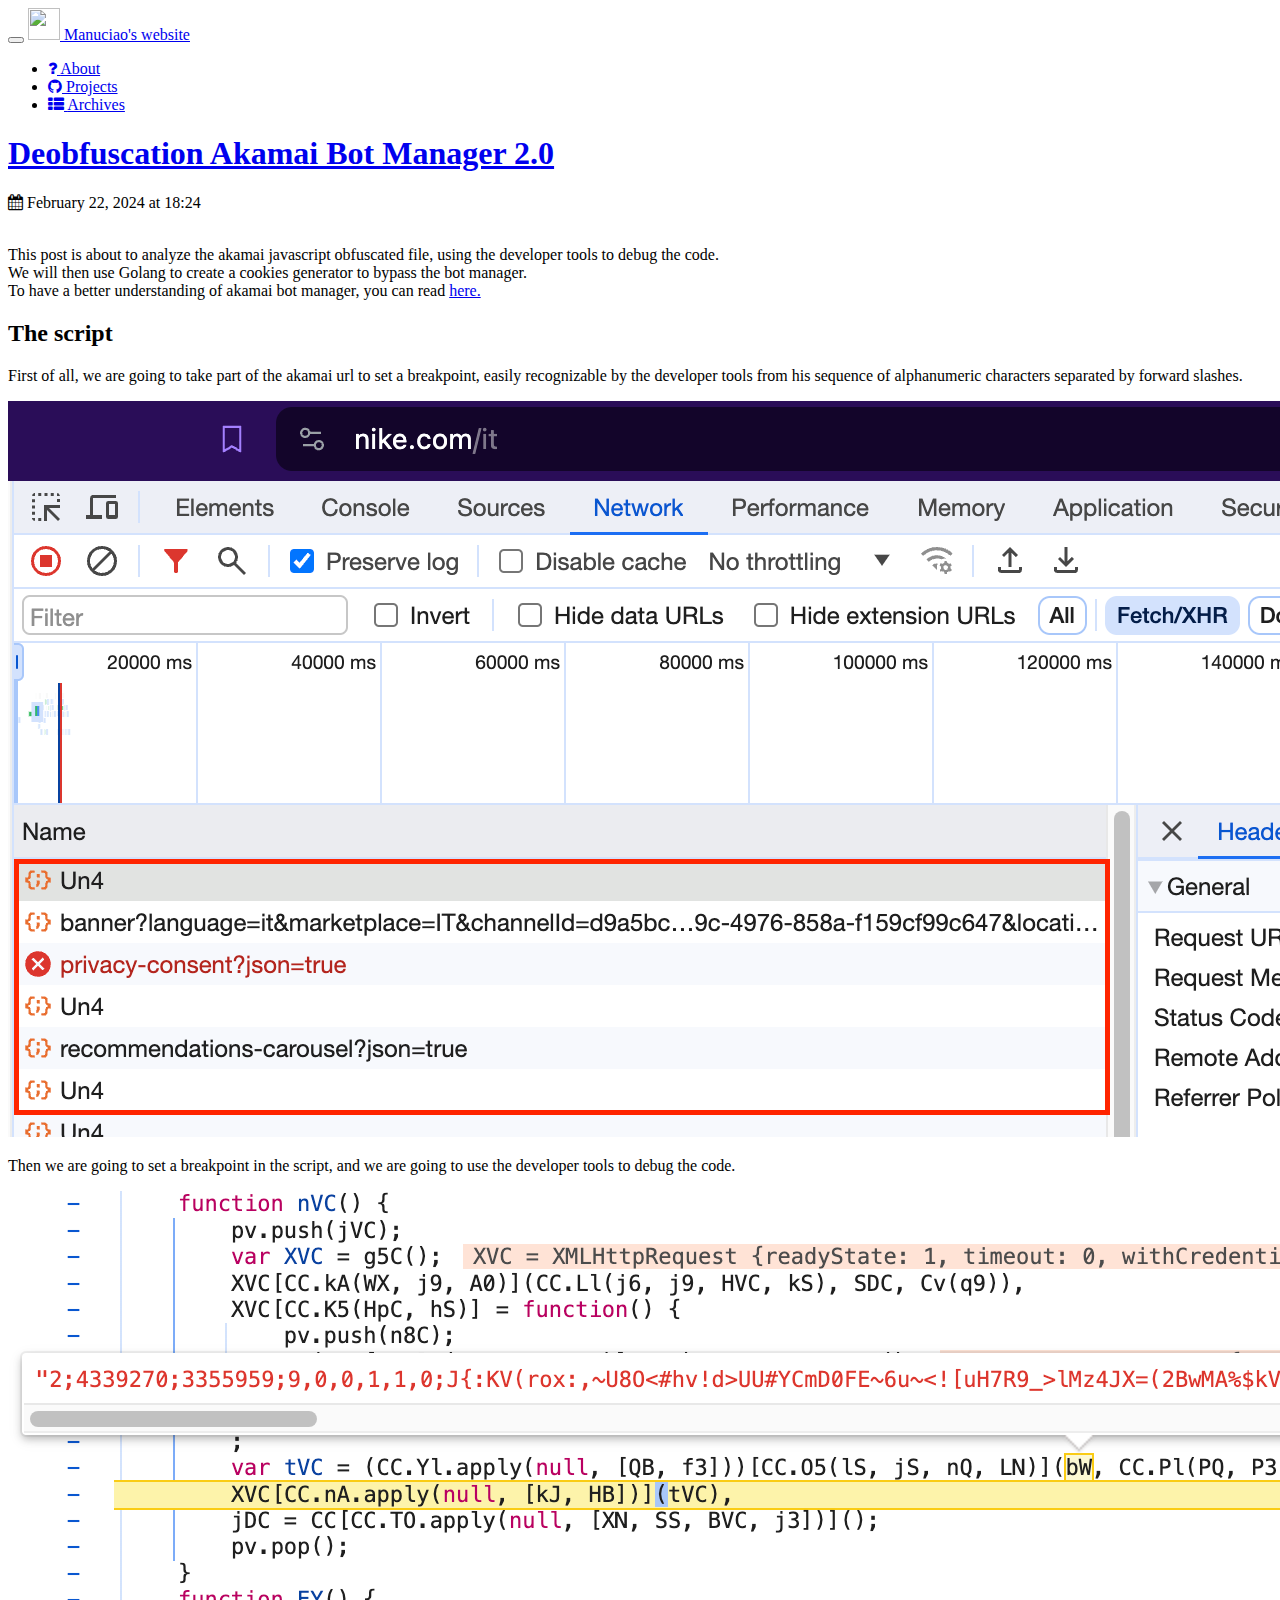
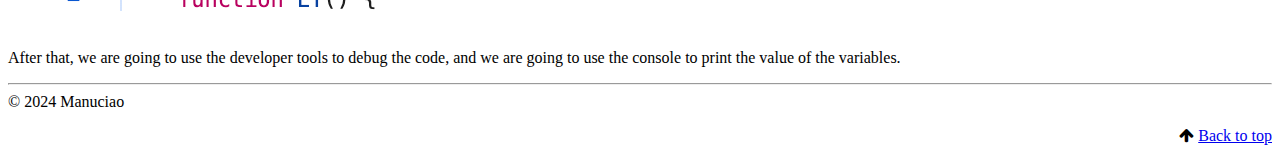
==== index.html @ 2de79d07 "archives" ====
<!DOCTYPE html>
<html xmlns="http://www.w3.org/1999/xhtml">
<head>
    <title>Manuciao's website</title>
    <!-- Using the latest rendering mode for IE -->
    <meta http-equiv="X-UA-Compatible" content="IE=edge">
    <meta charset="utf-8">
    <meta name="viewport" content="width=device-width, initial-scale=1.0">

    <!-- Bootstrap -->
    <link rel="stylesheet" href="https://eli.thegreenplace.net/theme/css/bootstrap.min.css" type="text/css"/>
    <link href="https://eli.thegreenplace.net/theme/css/font-awesome.min.css" rel="stylesheet">

    <link rel="stylesheet" href="https://cdnjs.cloudflare.com/ajax/libs/font-awesome/4.7.0/css/font-awesome.min.css">

    <link href="https://eli.thegreenplace.net/theme/css/pygments/vs.css" rel="stylesheet">
    <link rel="stylesheet" href="https://eli.thegreenplace.net/theme/css/style.css" type="text/css"/>

    <link href="https://eli.thegreenplace.net/feeds/all.atom.xml" type="application/atom+xml" rel="alternate"/>
    <link href="[data-uri]" rel="icon" type="image/x-icon">

</head>
<body>

<div class="navbar navbar-default navbar-fixed-top" role="navigation">
    <div class="container">
        <div class="navbar-header">
            <button type="button" class="navbar-toggle" data-toggle="collapse" data-target=".navbar-ex1-collapse">
                <span class="sr-only">Toggle navigation</span>
                <span class="icon-bar"></span>
                <span class="icon-bar"></span>
                <span class="icon-bar"></span>
            </button>
            <a href="https://manuciao10.github.io/" class="navbar-brand">
                <img src="https://manuciao10.github.io/img/favicon.ico" width="32" height="32" alt=""/>
                Manuciao's website            </a>
        </div>
        <div class="collapse navbar-collapse navbar-ex1-collapse">
            <ul class="nav navbar-nav navbar-right">
                <li>
                    <a href="https://manuciao10.github.io/pages/about">
                        <i class="fa fa-question"></i>
                        <span class="icon-label">About</span>
                    </a>
                </li>
                <li>
                    <a href="https://manuciao10.github.io/pages/projects">
                        <i class="fa fa-github"></i>
                        <span class="icon-label">Projects</span>
                    </a>
                </li>
                <li>
                    <a href="https://manuciao10.github.io/archives/all">
                        <i class="fa fa-th-list"></i>
                        <span class="icon-label">Archives</span>
                    </a>
                </li>
            </ul>
        </div>
        <!-- /.navbar-collapse -->
    </div>
</div> <!-- /.navbar -->

<div class="container">
    <div class="row">
        <article>
            <h1><a href="https://manuciao10.github.io">Deobfuscation Akamai Bot Manager 2.0</a>
            </h1>

            <span class="published">
                <i class="fa fa-calendar"></i>
                <time> February 22, 2024 at 18:24</time>
            </span>
            <br/><br/>

            <div class="entry-content">
                <p>This post is about to analyze the akamai javascript obfuscated file, using the developer tools to debug the code.<br>
                    We will then use Golang to create a cookies generator to bypass the bot manager.<br>

                    To have a better understanding of akamai bot manager, you can read <a href="https://www.blackhat.com/docs/eu-17/materials/eu-17-Shuster-Passive-Fingerprinting-Of-HTTP2-Clients-wp.pdf">here.</a></p>

                <h2>The script</h2>
                <p>First of all, we are going to take part of the akamai url to set a breakpoint, easily recognizable by the developer tools from his sequence of alphanumeric characters separated by forward slashes.</p>
                <img class="align-center" src="img/akamai-url.png" alt="">

                <p>Then we are going to set a breakpoint in the script, and we are going to use the developer tools to debug the code.</p>
                <img class="align-center" src="img/breakpoint.png" alt="">
                <br/><br/>
                <p>After that, we are going to use the developer tools to debug the code, and we are going to use the console to print the value of the variables.</p>
            </div>
        </article>
    </div>
</div>
<footer>
    <div class="container">
        <hr>
        <div class="row">
            <div class="col-xs-10">
                &copy; 2024 Manuciao
            </div>
            <div class="col-xs-2"><p class="pull-right"><i class="fa fa-arrow-up"></i> <a href="#">Back to top</a></p></div>
        </div>
    </div>
</footer>
</body>
</html>
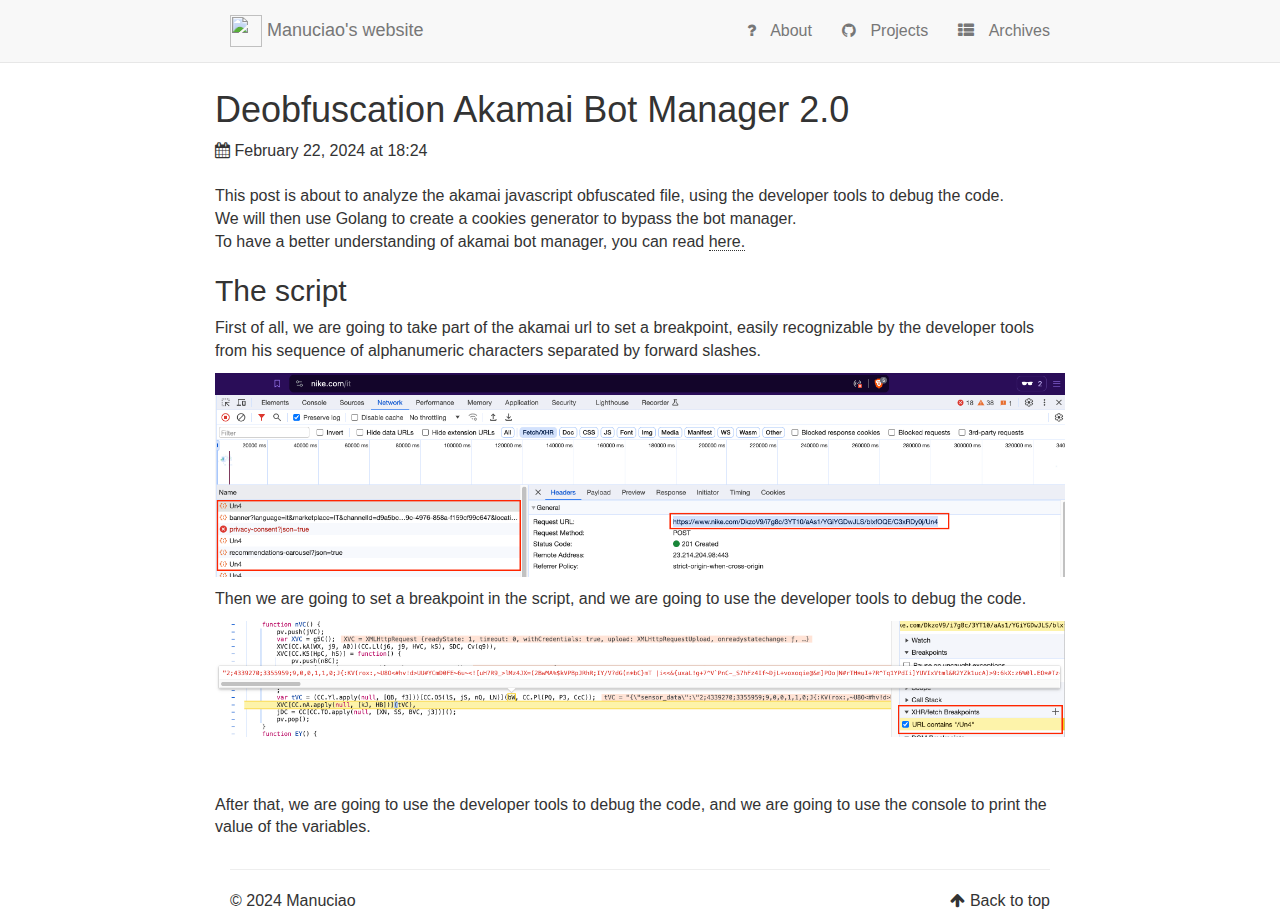
==== commit a0296f6b: "files" ====
--- a/index.html
+++ b/index.html
@@ -8,15 +8,14 @@
     <meta name="viewport" content="width=device-width, initial-scale=1.0">
 
     <!-- Bootstrap -->
-    <link rel="stylesheet" href="https://eli.thegreenplace.net/theme/css/bootstrap.min.css" type="text/css"/>
-    <link href="https://eli.thegreenplace.net/theme/css/font-awesome.min.css" rel="stylesheet">
+    <link rel="stylesheet" href="https://manuciao10.github.io/theme/css/bootstrap.min.css" type="text/css"/>
+    <link href="https://manuciao10.github.io/theme/css/font-awesome.min.css" rel="stylesheet">
 
     <link rel="stylesheet" href="https://cdnjs.cloudflare.com/ajax/libs/font-awesome/4.7.0/css/font-awesome.min.css">
 
-    <link href="https://eli.thegreenplace.net/theme/css/pygments/vs.css" rel="stylesheet">
-    <link rel="stylesheet" href="https://eli.thegreenplace.net/theme/css/style.css" type="text/css"/>
+    <link href="https://manuciao10.github.io/theme/css/pygments/vs.css" rel="stylesheet">
+    <link rel="stylesheet" href="https://manuciao10.github.io/theme/css/style.css" type="text/css"/>
 
-    <link href="https://eli.thegreenplace.net/feeds/all.atom.xml" type="application/atom+xml" rel="alternate"/>
     <link href="[data-uri]" rel="icon" type="image/x-icon">
 
 </head>
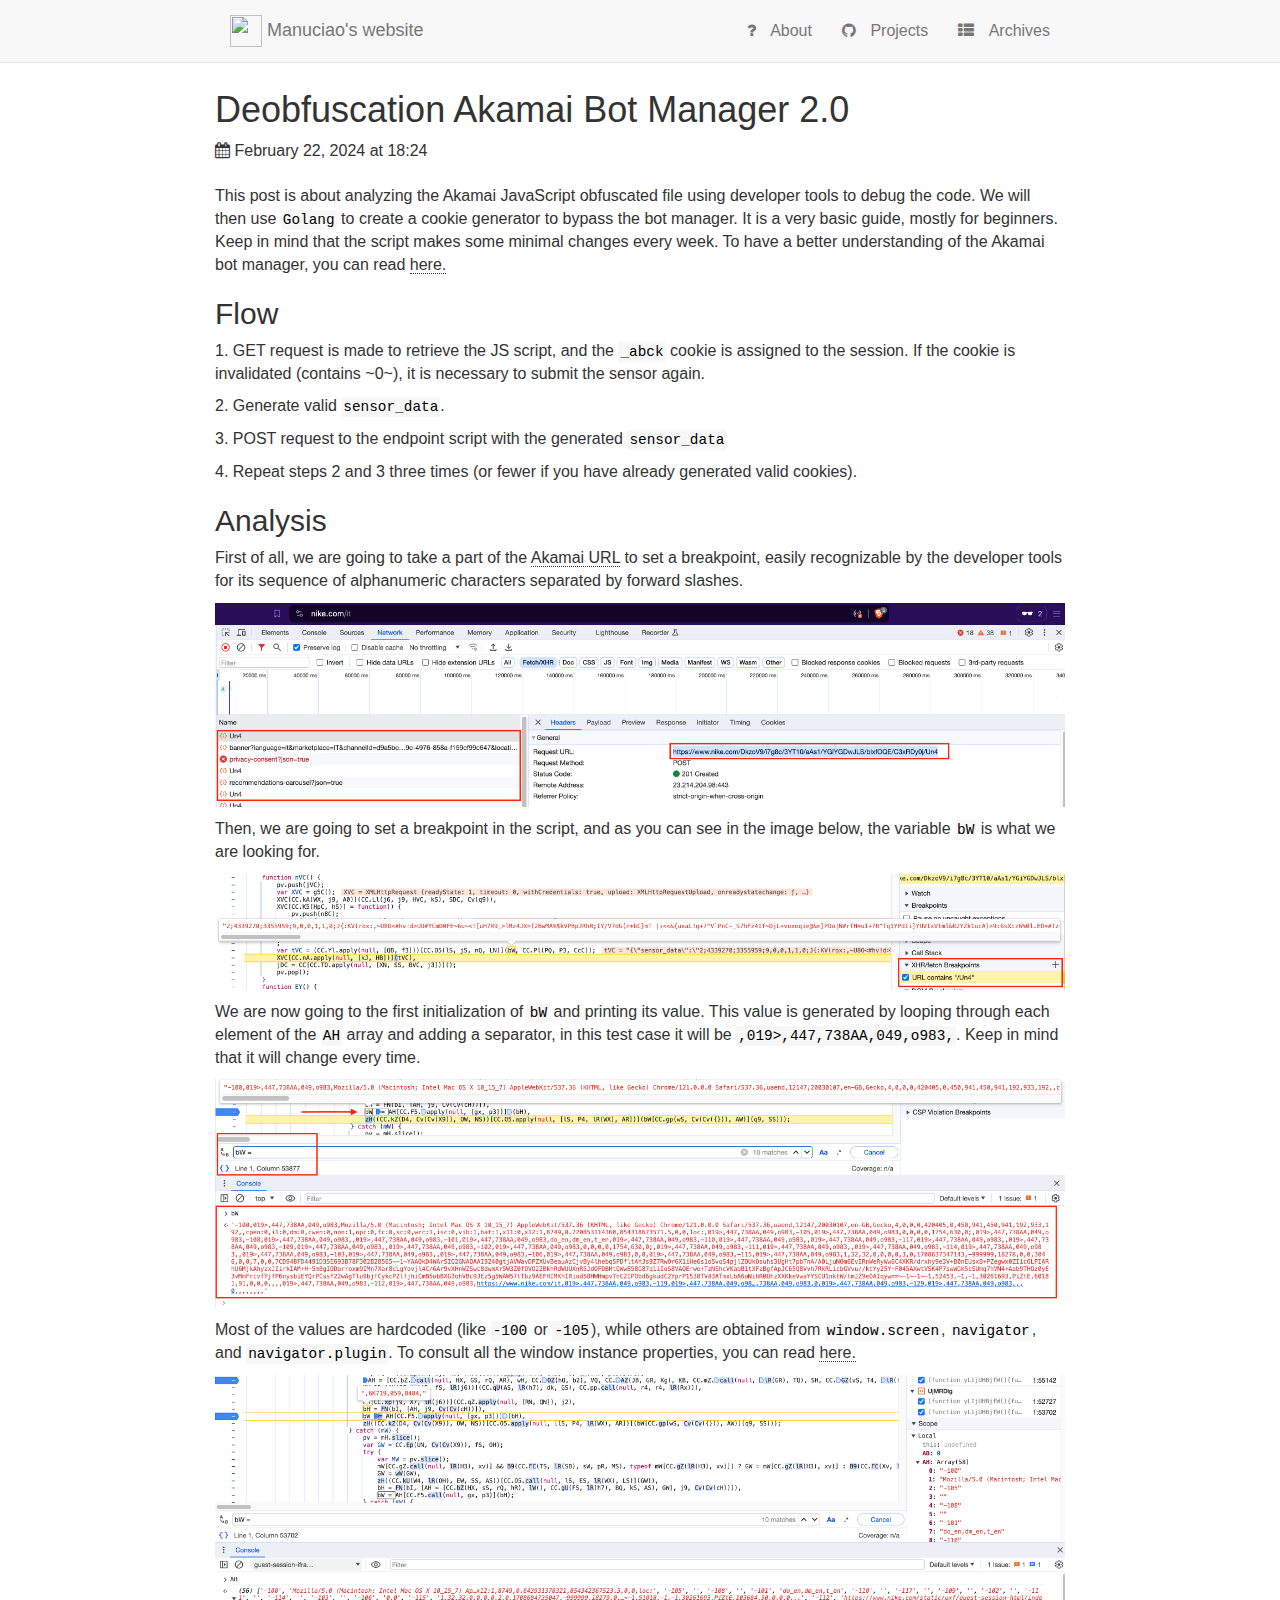
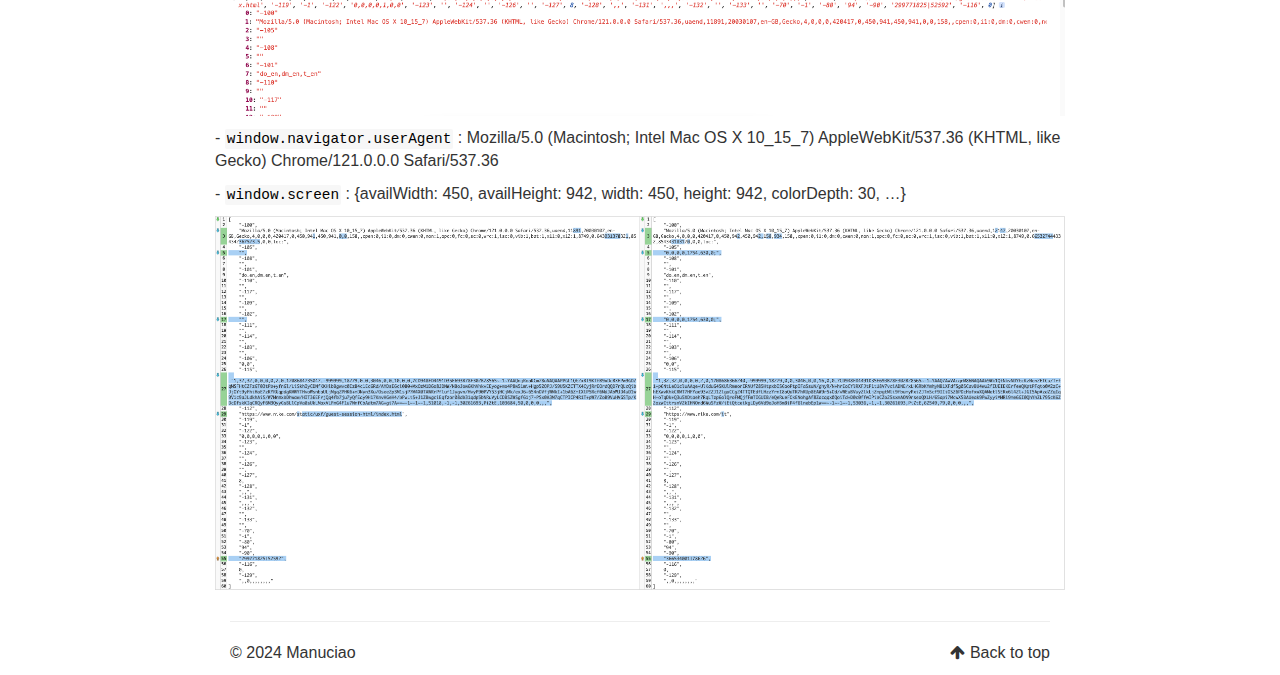
==== commit ba42ae16: "added some images akamai" ====
--- a/index.html
+++ b/index.html
@@ -1,5 +1,5 @@
 <!DOCTYPE html>
-<html xmlns="http://www.w3.org/1999/xhtml">
+<html xmlns="http://www.w3.org/1999/xhtml" lang="">
 <head>
     <title>Manuciao's website</title>
     <!-- Using the latest rendering mode for IE -->
@@ -73,19 +73,34 @@
             <br/><br/>
 
             <div class="entry-content">
-                <p>This post is about to analyze the akamai javascript obfuscated file, using the developer tools to debug the code.<br>
-                    We will then use Golang to create a cookies generator to bypass the bot manager.<br>
+                <p>This post is about analyzing the Akamai JavaScript obfuscated file using developer tools to debug the code. We will then use <tt class="docutils literal"><span class="pre">Golang</span></tt> to create a cookie generator to bypass the bot manager. It is a very basic guide, mostly for beginners. Keep in mind that the script makes some minimal changes every week.
+                    To have a better understanding of the Akamai bot manager, you can read <a href="https://www.blackhat.com/docs/eu-17/materials/eu-17-Shuster-Passive-Fingerprinting-Of-HTTP2-Clients-wp.pdf">here.</a></p>
 
-                    To have a better understanding of akamai bot manager, you can read <a href="https://www.blackhat.com/docs/eu-17/materials/eu-17-Shuster-Passive-Fingerprinting-Of-HTTP2-Clients-wp.pdf">here.</a></p>
+                <h2>Flow</h2>
+                <p>1. GET request is made to retrieve the JS script, and the <tt class="docutils literal"><span class="pre">_abck</span></tt> cookie is assigned to the session. If the cookie is invalidated (contains ~0~), it is necessary to submit the sensor again.</p>
+                <p>2. Generate valid <tt class="docutils literal"><span class="pre">sensor_data</span></tt>.</p>
+                <p>3. POST request to the endpoint script with the generated <tt class="docutils literal"><span class="pre">sensor_data</span></tt> </p>
+                <p>4. Repeat steps 2 and 3 three times (or fewer if you have already generated valid cookies).</p>
 
-                <h2>The script</h2>
-                <p>First of all, we are going to take part of the akamai url to set a breakpoint, easily recognizable by the developer tools from his sequence of alphanumeric characters separated by forward slashes.</p>
+                <h2>Analysis</h2>
+                <p>First of all, we are going to take a part of the <a href="https://www.nike.com/DkzoV9/i7g8c/3YT10/aAs1/YGiYGDwJLS/blxfOQE/C3xRDy0j/Un4">Akamai URL</a> to set a breakpoint, easily recognizable by the developer tools for its sequence of alphanumeric characters separated by forward slashes.</p>
                 <img class="align-center" src="img/akamai-url.png" alt="">
 
-                <p>Then we are going to set a breakpoint in the script, and we are going to use the developer tools to debug the code.</p>
+                <p>Then, we are going to set a breakpoint in the script, and as you can see in the image below, the variable <tt class="docutils literal"><span class="pre">bW</span></tt> is what we are looking for.</p>
                 <img class="align-center" src="img/breakpoint.png" alt="">
-                <br/><br/>
-                <p>After that, we are going to use the developer tools to debug the code, and we are going to use the console to print the value of the variables.</p>
+
+                <p>We are now going to the first initialization of <tt class="docutils literal"><span class="pre">bW</span></tt> and printing its value.
+                    This value is generated by looping through each element of the <tt class="docutils literal"><span class="pre">AH</span></tt> array and adding a separator, in this test case it will be <tt class="docutils literal"><span class="pre">,019>,447,738AA,049,o983,</span></tt>.
+                    Keep in mind that it will change every time.
+                </p>
+                <img class="align-center" src="img/bW.png" alt="">
+
+                <p>Most of the values are hardcoded (like <tt class="docutils literal"><span class="pre">-100</span></tt> or <tt class="docutils literal"><span class="pre">-105</span></tt>), while others are obtained from <tt class="docutils literal"><span class="pre">window.screen</span></tt>, <tt class="docutils literal"><span class="pre">navigator</span></tt>, and <tt class="docutils literal"><span class="pre">navigator.plugin</span></tt>.
+                    To consult all the window instance properties, you can read <a href="https://developer.mozilla.org/en-US/docs/Web/API/Window">here.</a></p>
+                <img class="align-center" src="img/ah.png" alt="">
+                <p>- <tt class="docutils literal"><span class="pre">window.navigator.userAgent</span></tt> : Mozilla/5.0 (Macintosh; Intel Mac OS X 10_15_7) AppleWebKit/537.36 (KHTML, like Gecko) Chrome/121.0.0.0 Safari/537.36 </p>
+                <p>- <tt class="docutils literal"><span class="pre">window.screen</span></tt> : {availWidth: 450, availHeight: 942, width: 450, height: 942, colorDepth: 30, …} </p>
+                <img class="align-center" src="img/compared.png " alt="">
             </div>
         </article>
     </div>
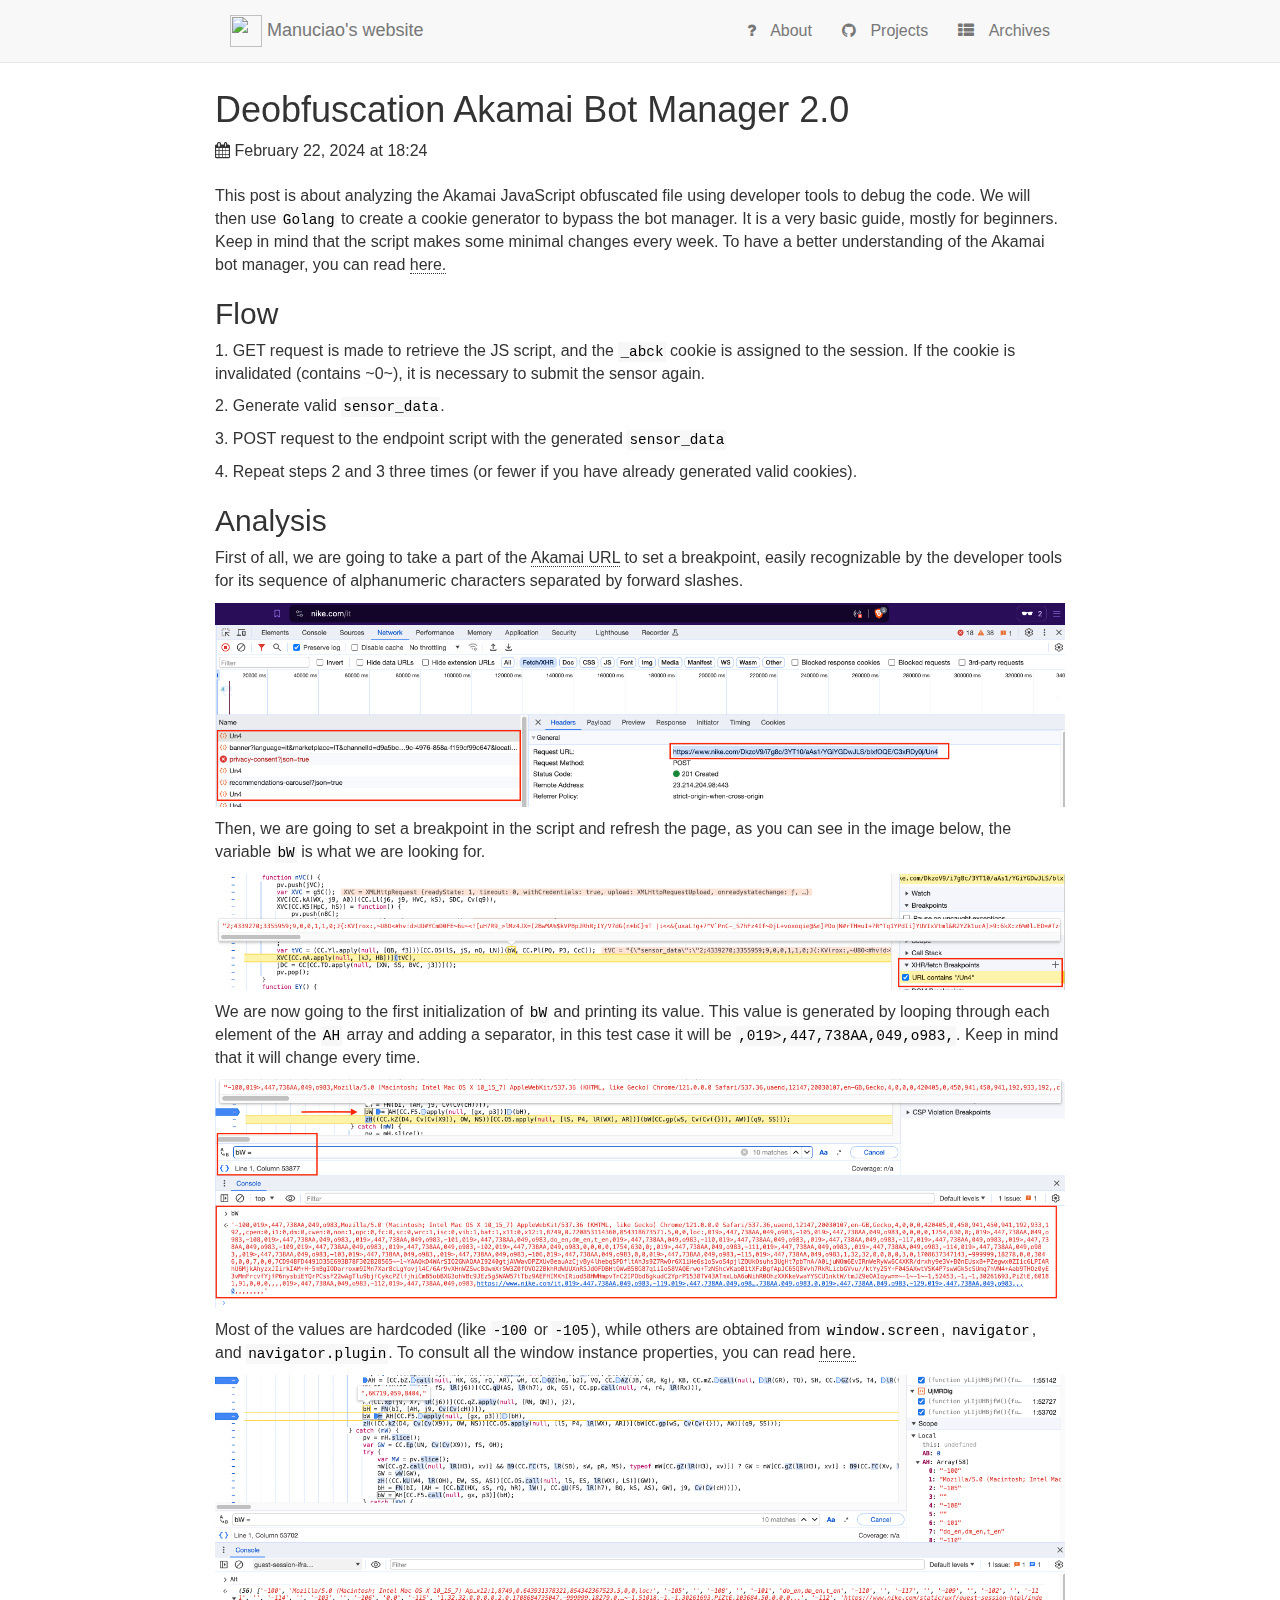
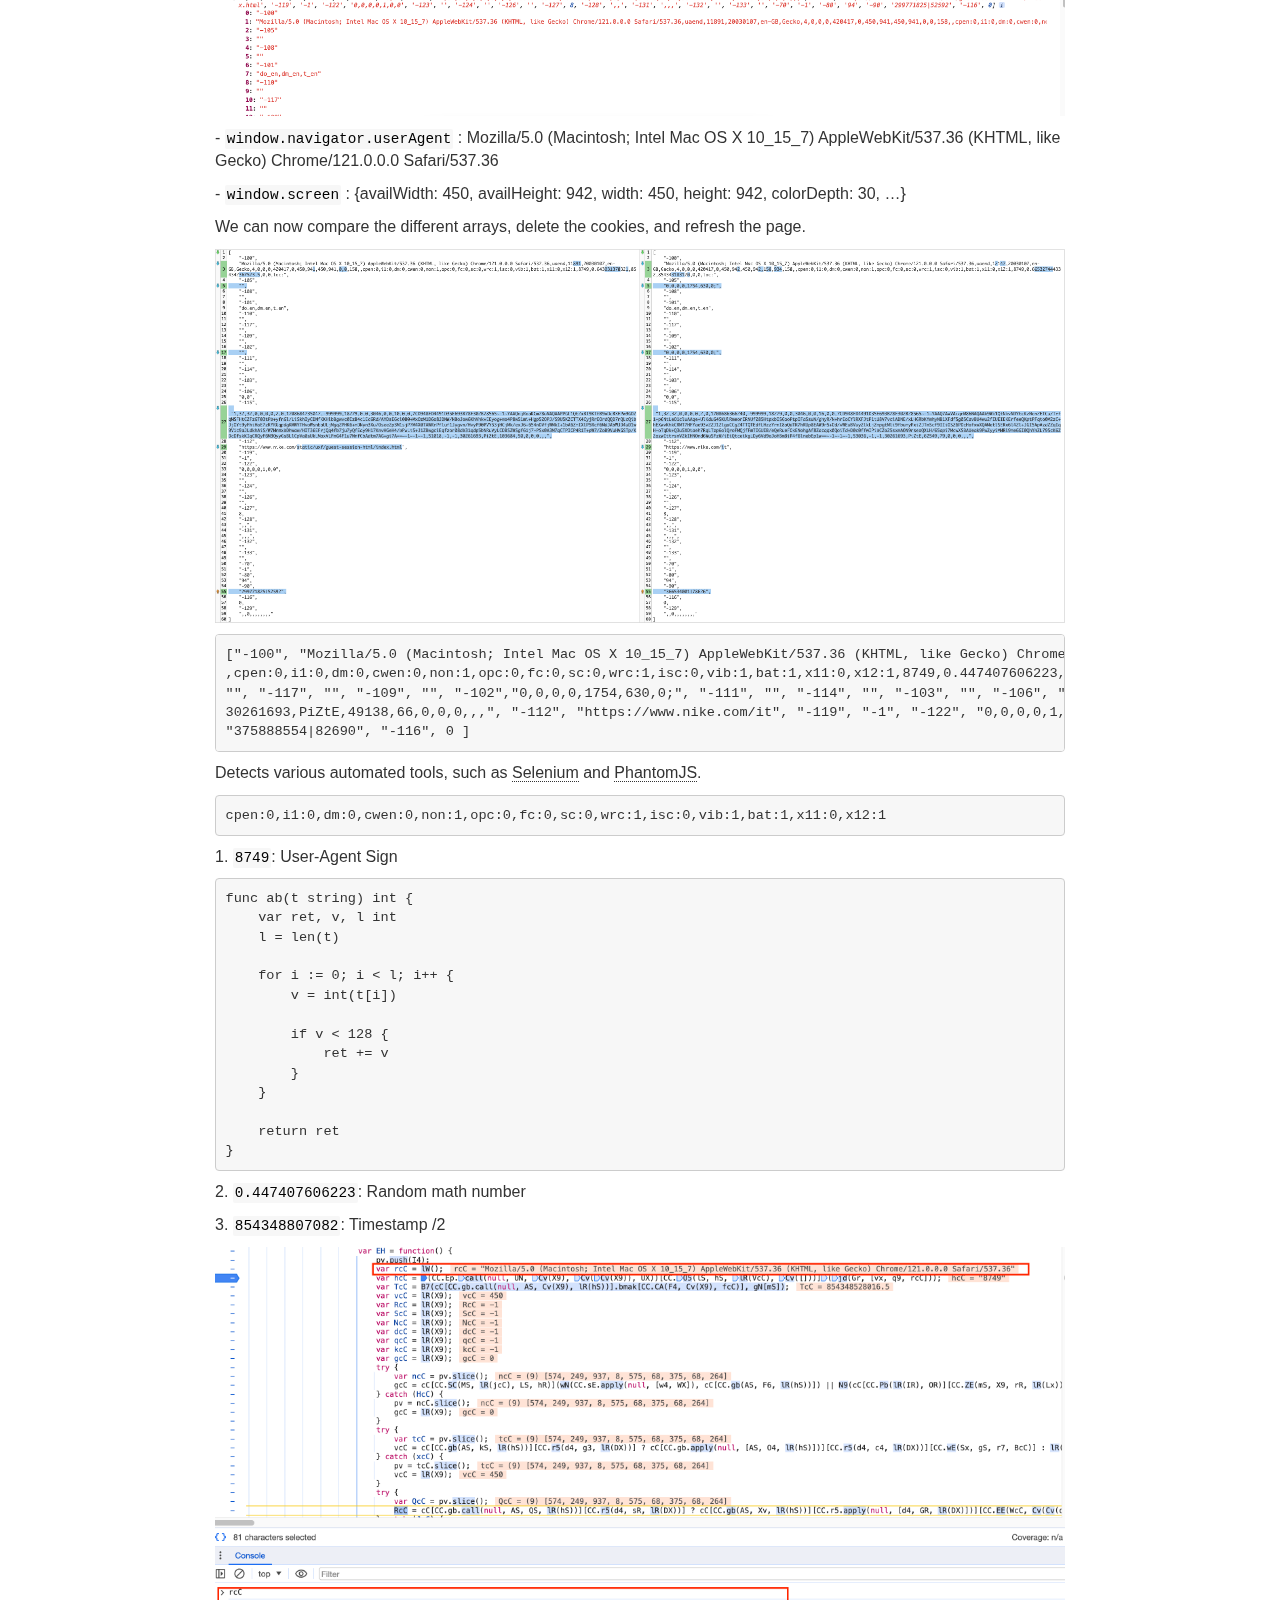
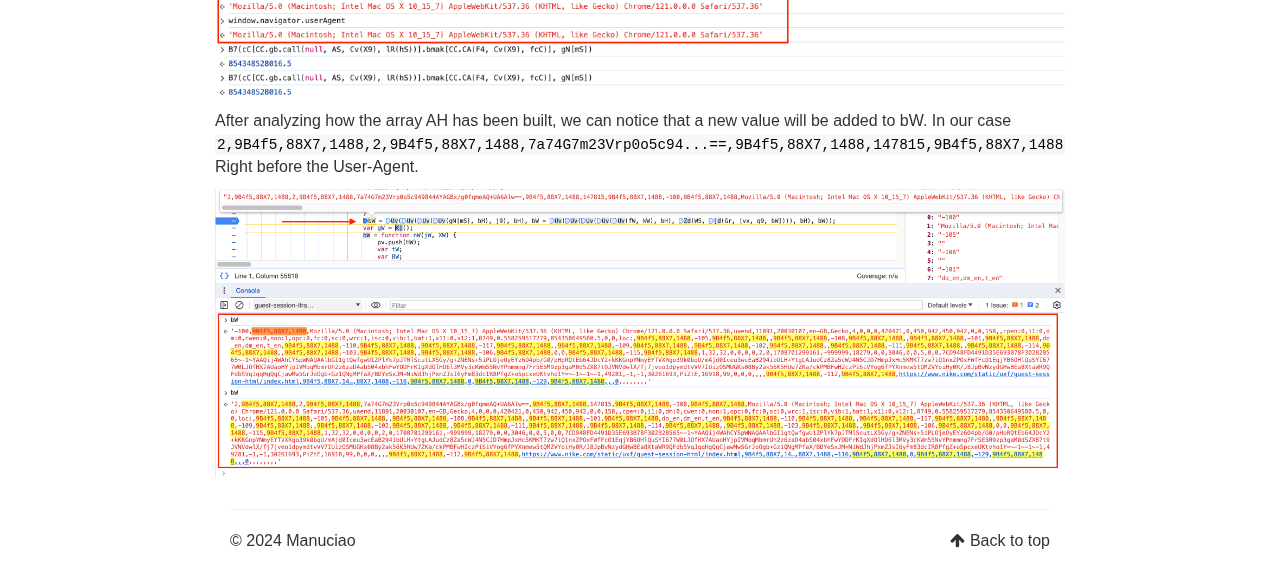
==== commit f33d2985: "added some images akamai" ====
--- a/index.html
+++ b/index.html
@@ -86,7 +86,7 @@
                 <p>First of all, we are going to take a part of the <a href="https://www.nike.com/DkzoV9/i7g8c/3YT10/aAs1/YGiYGDwJLS/blxfOQE/C3xRDy0j/Un4">Akamai URL</a> to set a breakpoint, easily recognizable by the developer tools for its sequence of alphanumeric characters separated by forward slashes.</p>
                 <img class="align-center" src="img/akamai-url.png" alt="">
 
-                <p>Then, we are going to set a breakpoint in the script, and as you can see in the image below, the variable <tt class="docutils literal"><span class="pre">bW</span></tt> is what we are looking for.</p>
+                <p>Then, we are going to set a breakpoint in the script and refresh the page, as you can see in the image below, the variable <tt class="docutils literal"><span class="pre">bW</span></tt> is what we are looking for.</p>
                 <img class="align-center" src="img/breakpoint.png" alt="">
 
                 <p>We are now going to the first initialization of <tt class="docutils literal"><span class="pre">bW</span></tt> and printing its value.
@@ -100,7 +100,40 @@
                 <img class="align-center" src="img/ah.png" alt="">
                 <p>- <tt class="docutils literal"><span class="pre">window.navigator.userAgent</span></tt> : Mozilla/5.0 (Macintosh; Intel Mac OS X 10_15_7) AppleWebKit/537.36 (KHTML, like Gecko) Chrome/121.0.0.0 Safari/537.36 </p>
                 <p>- <tt class="docutils literal"><span class="pre">window.screen</span></tt> : {availWidth: 450, availHeight: 942, width: 450, height: 942, colorDepth: 30, …} </p>
+
+                <p>We can now compare the different arrays, delete the cookies, and refresh the page.</p>
                 <img class="align-center" src="img/compared.png " alt="">
+                <div class="highlight"><pre><span></span>["-100", "Mozilla/5.0 (Macintosh; Intel Mac OS X 10_15_7) AppleWebKit/537.36 (KHTML, like Gecko) Chrome/121.0.0.0 Safari/537.36,uaend,12147,20030107,en-GB,Gecko,4,0,0,0,420420,0,450,942,450,942,158,934,158,
+,cpen:0,i1:0,dm:0,cwen:0,non:1,opc:0,fc:0,sc:0,wrc:1,isc:0,vib:1,bat:1,x11:0,x12:1,8749,0.447407606223,854348807082,0,0,loc:", "-105", "0,0,0,0,1754,630,0;", "-108", "", "-101", "do_en,dm_en,t_en", "-110",
+"", "-117", "", "-109", "", "-102","0,0,0,0,1754,630,0;", "-111", "", "-114", "", "-103", "", "-106", "0,0", "-115", "1,32,32,0,0,0,0,2,0,1708697614164,-999999,18279,0,0,3046,0,0,10615,0,0,7CD948FD4491D35E693B78F302B28565~-1~/vgSV7OW7Uxm4k4+QiicO6KFZA==~-1~||-1||~-1,52290,-1,-1,
+30261693,PiZtE,49138,66,0,0,0,,,", "-112", "https://www.nike.com/it", "-119", "-1", "-122", "0,0,0,0,1,0,0", "-123", "", "-124", "", "-126", "", "-127", 8, "-128", ",,", "-131", ",,,", "-132", "", "-133", "", "-70", "-1", "-80", "94", "-90",
+"375888554|82690", "-116", 0 ]</pre></div>
+                <p>Detects various automated tools, such as <a href="https://selenium-python.readthedocs.io/">Selenium</a> and <a href="https://phantomjs.org/">PhantomJS</a>.</p>
+                <div class="highlight"><pre><span></span>cpen:0,i1:0,dm:0,cwen:0,non:1,opc:0,fc:0,sc:0,wrc:1,isc:0,vib:1,bat:1,x11:0,x12:1</pre></div>
+                <p>1. <tt class="docutils literal"><span class="pre">8749</span></tt>: User-Agent Sign
+                <pre><code class="language-go">func ab(t string) int {
+    var ret, v, l int
+    l = len(t)
+
+    for i := 0; i < l; i++ {
+        v = int(t[i])
+
+        if v < 128 {
+            ret += v
+        }
+    }
+
+    return ret
+}</code></pre>
+                <p>
+                <p>2. <tt class="docutils literal"><span class="pre">0.447407606223</span></tt>: Random math number </p>
+                <p>3. <tt class="docutils literal"><span class="pre">854348807082</span></tt>: Timestamp /2 </p>
+                <img class="align-center" src="img/Screenshot%202024-02-23%20at%2015.06.39.png" alt="">
+                <p>After analyzing how the array AH has been built, we can notice that a new value will be added to bW. In our case
+                    <tt class="docutils literal"><span class="pre">2,9B4f5,88X7,1488,2,9B4f5,88X7,1488,7a74G7m23Vrp0o5c94...==,9B4f5,88X7,1488,147815,9B4f5,88X7,1488</span></tt>
+                    <br>Right before the User-Agent.
+                </p>
+                <img class="align-center" src="img/Screenshot%202024-02-23%20at%2016.17.21.png" alt="">
             </div>
         </article>
     </div>
@@ -116,5 +149,7 @@
         </div>
     </div>
 </footer>
+
+
 </body>
 </html>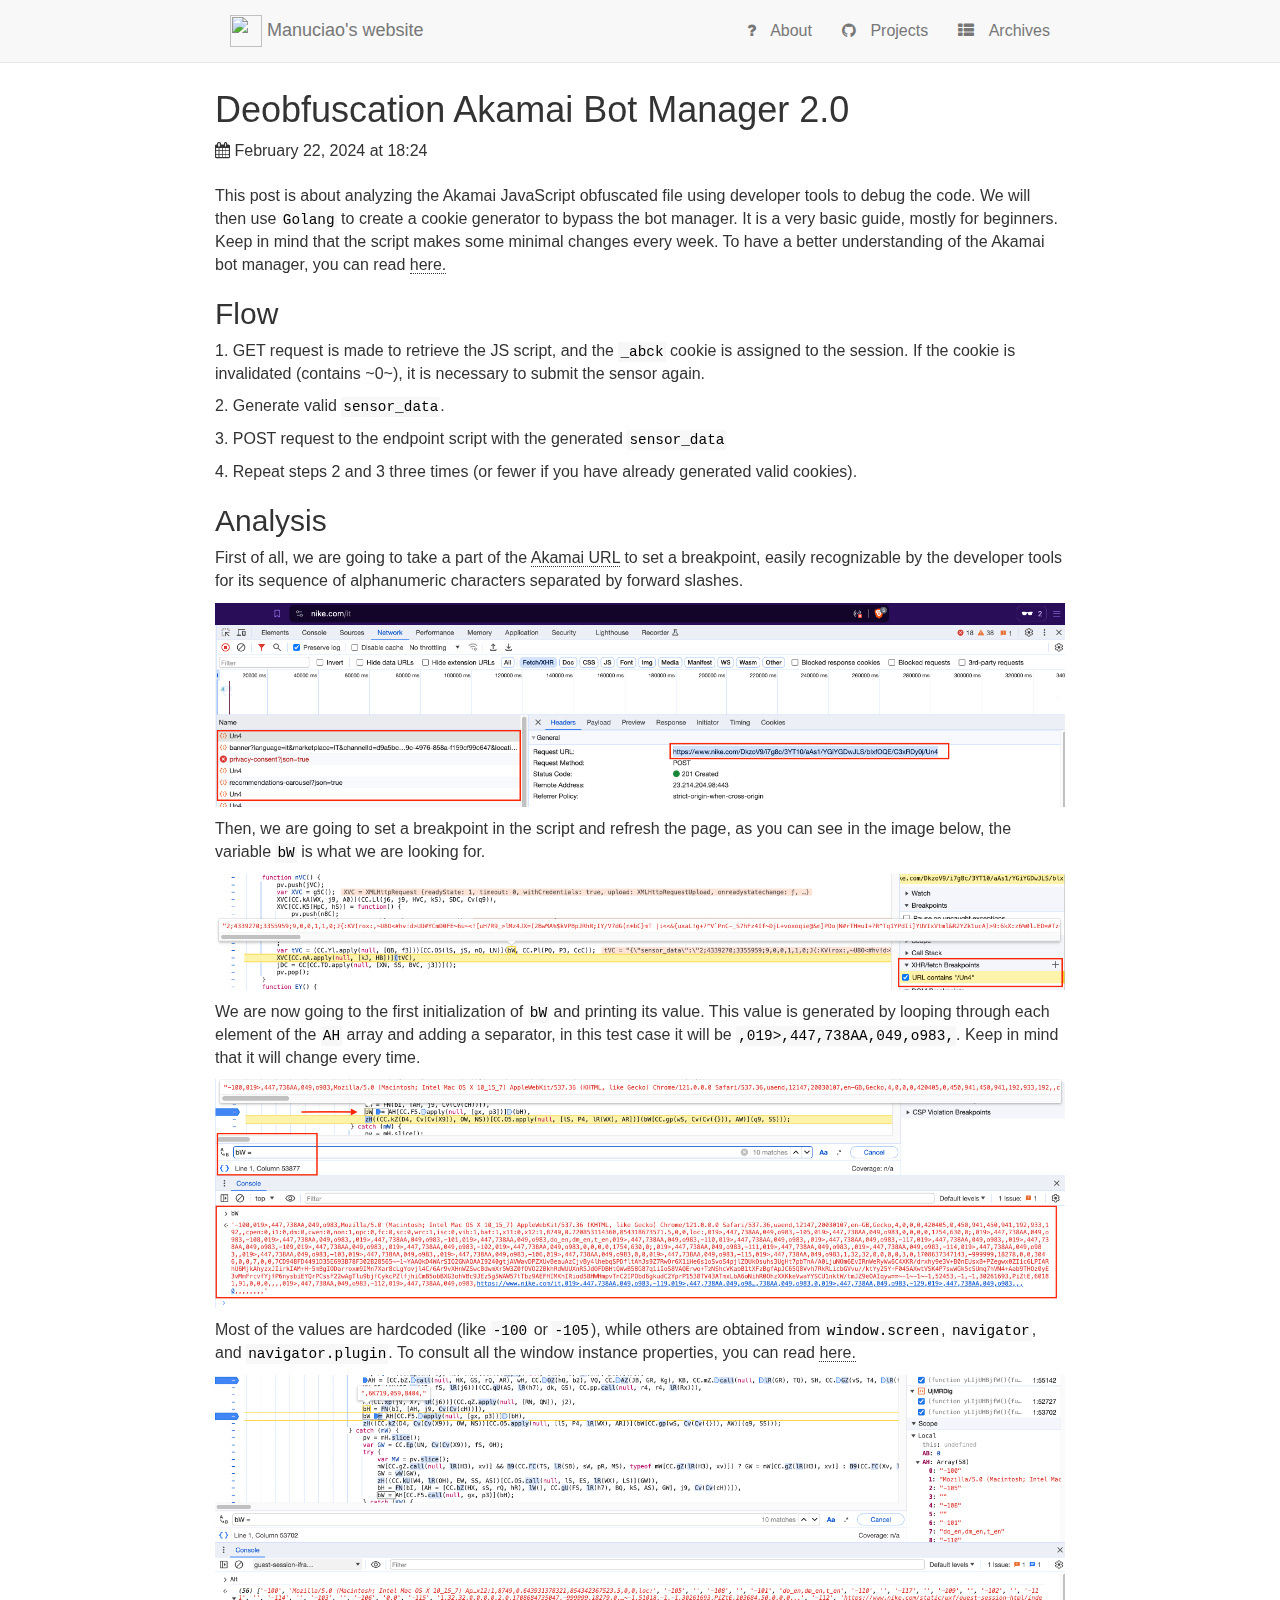
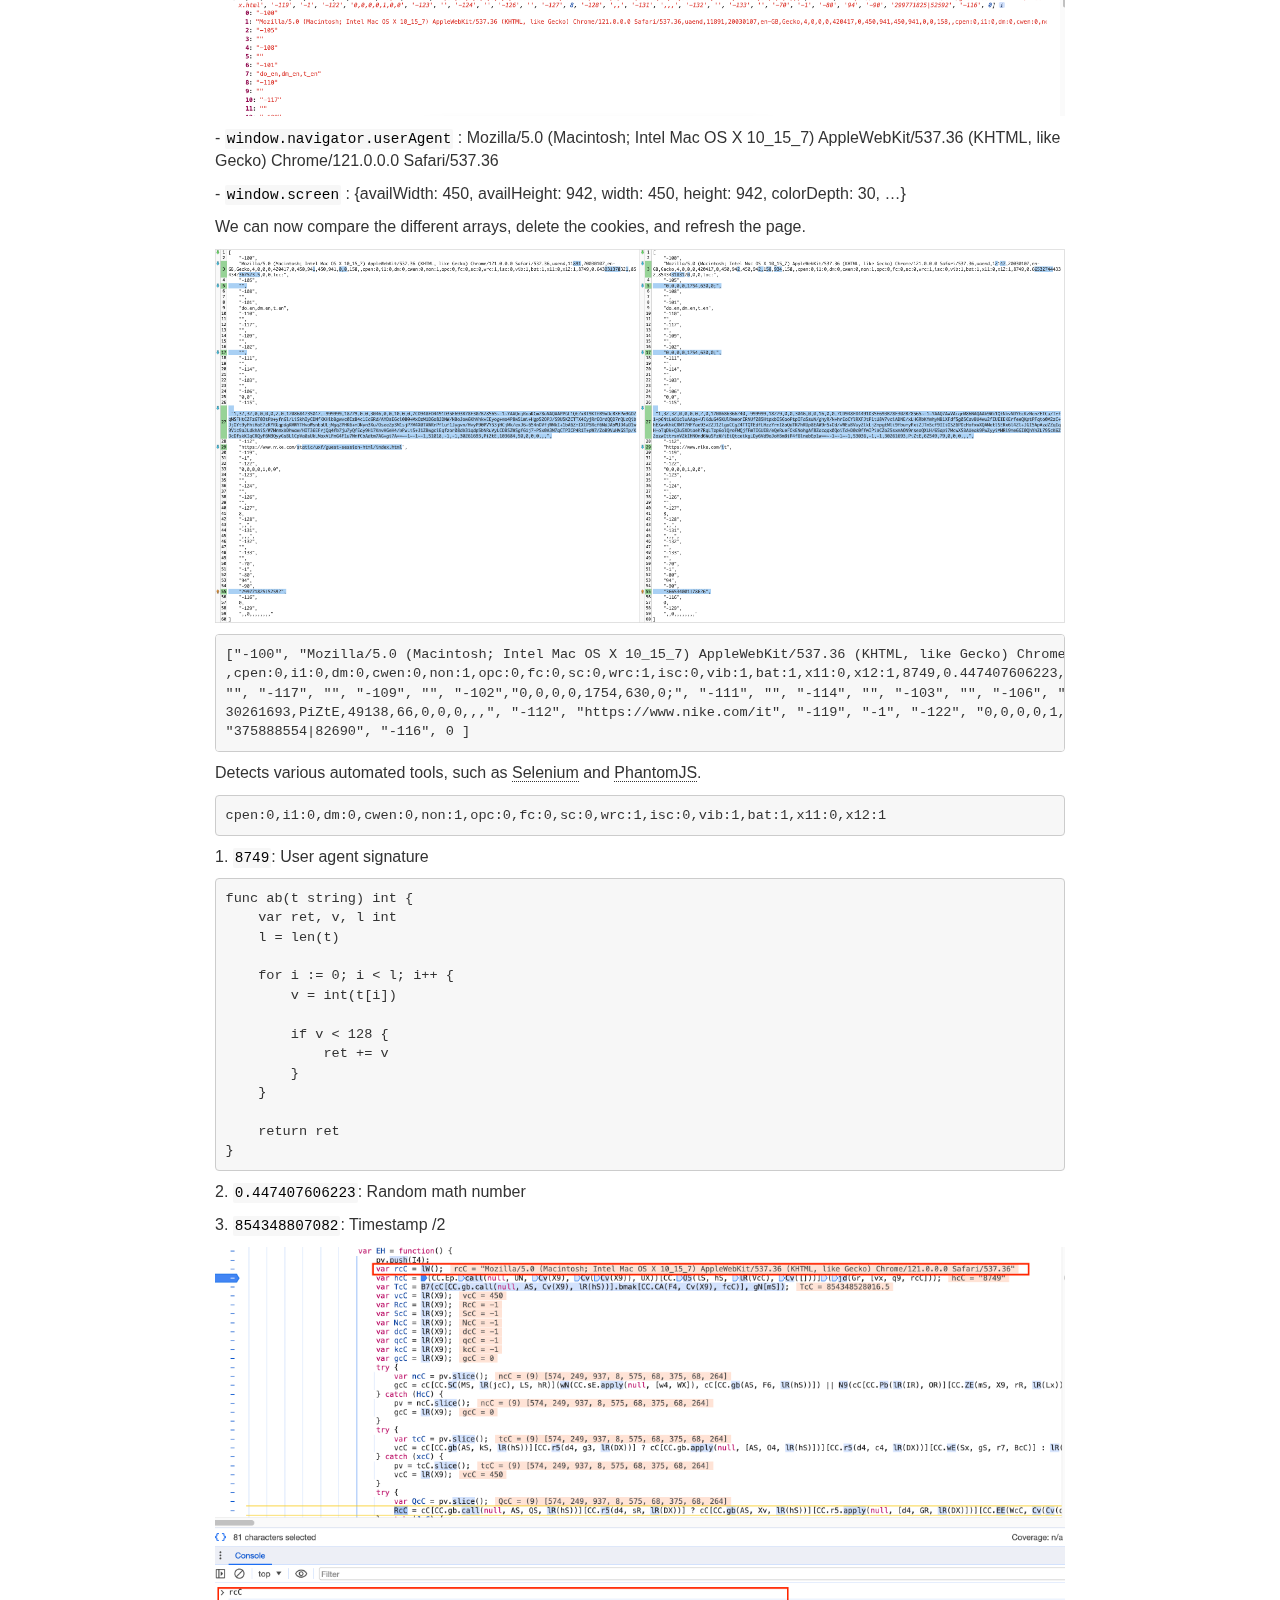
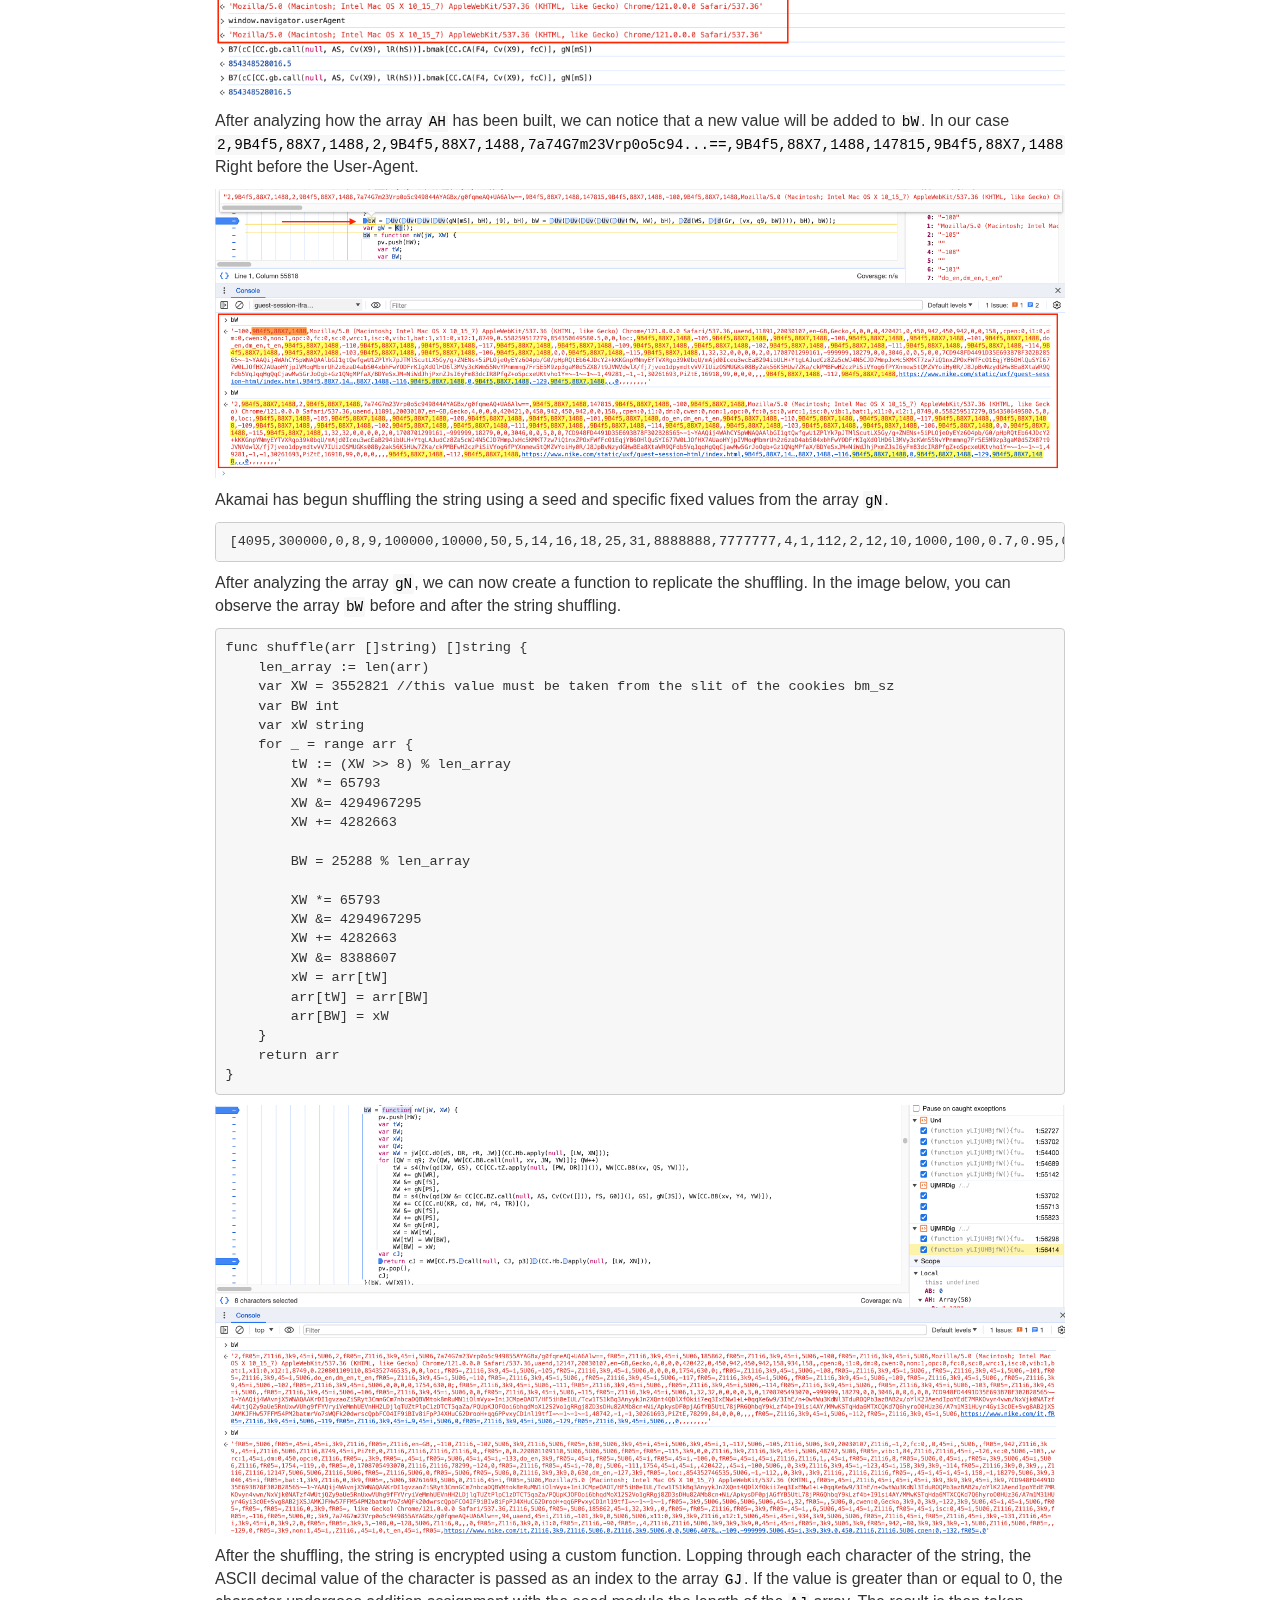
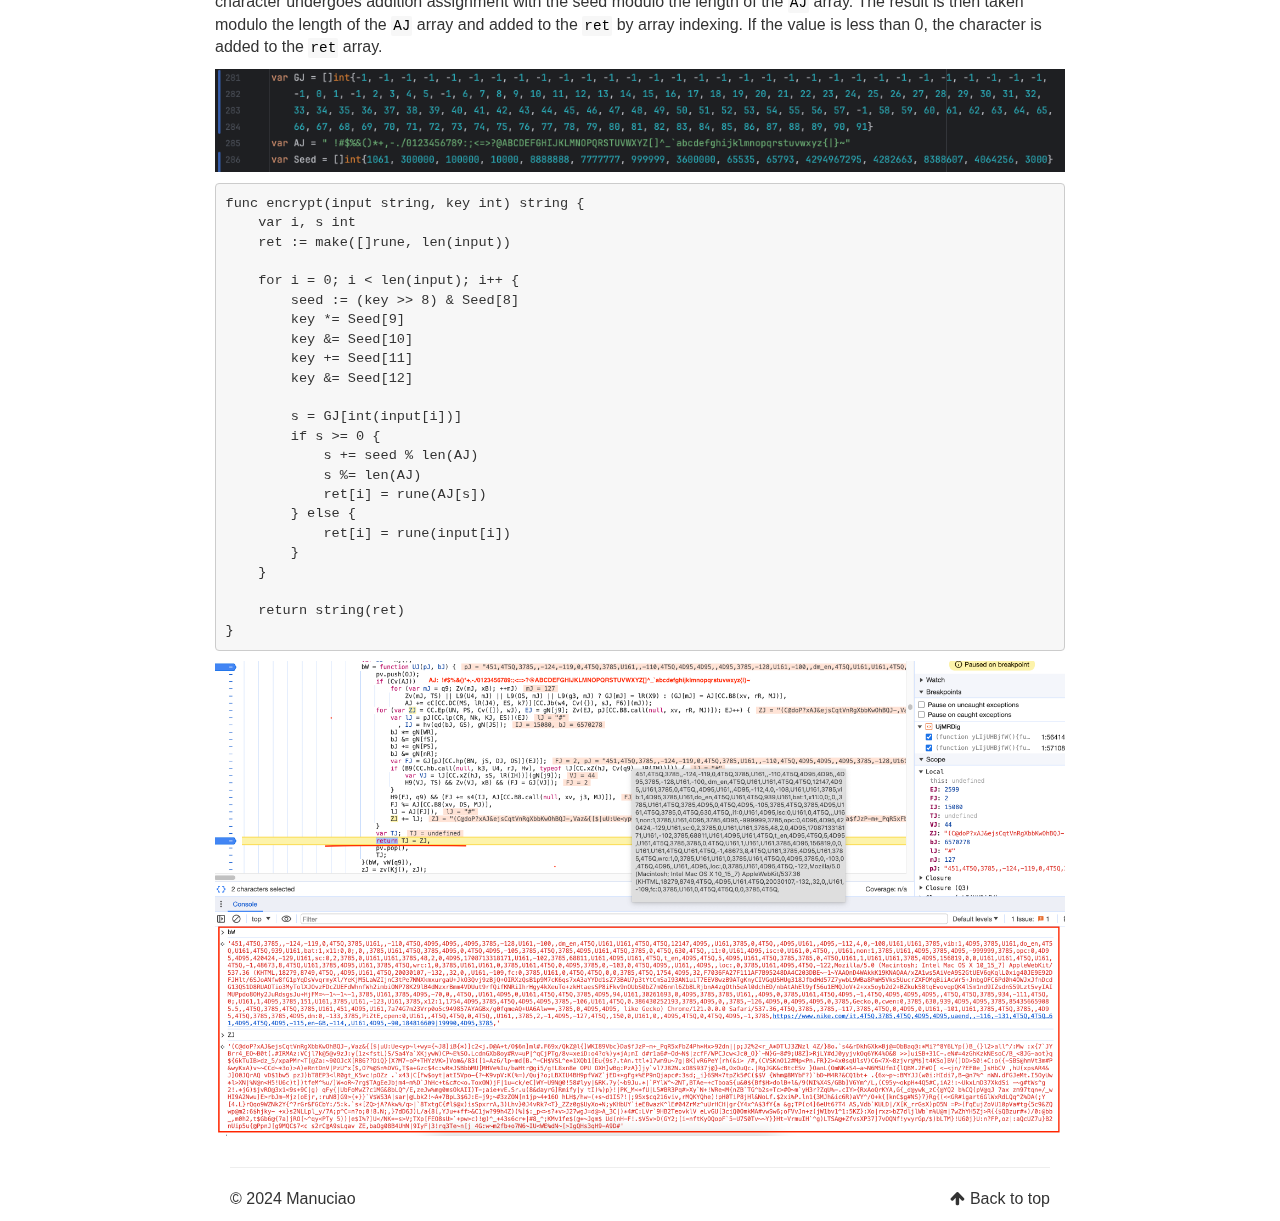
==== commit fbeef954: "more" ====
--- a/index.html
+++ b/index.html
@@ -6,21 +6,15 @@
     <meta http-equiv="X-UA-Compatible" content="IE=edge">
     <meta charset="utf-8">
     <meta name="viewport" content="width=device-width, initial-scale=1.0">
-
     <!-- Bootstrap -->
     <link rel="stylesheet" href="https://manuciao10.github.io/theme/css/bootstrap.min.css" type="text/css"/>
     <link href="https://manuciao10.github.io/theme/css/font-awesome.min.css" rel="stylesheet">
-
     <link rel="stylesheet" href="https://cdnjs.cloudflare.com/ajax/libs/font-awesome/4.7.0/css/font-awesome.min.css">
-
     <link href="https://manuciao10.github.io/theme/css/pygments/vs.css" rel="stylesheet">
     <link rel="stylesheet" href="https://manuciao10.github.io/theme/css/style.css" type="text/css"/>
-
     <link href="[data-uri]" rel="icon" type="image/x-icon">
-
 </head>
 <body>
-
 <div class="navbar navbar-default navbar-fixed-top" role="navigation">
     <div class="container">
         <div class="navbar-header">
@@ -58,59 +52,57 @@
         </div>
         <!-- /.navbar-collapse -->
     </div>
-</div> <!-- /.navbar -->
-
+</div>
+<!-- /.navbar -->
 <div class="container">
     <div class="row">
         <article>
             <h1><a href="https://manuciao10.github.io">Deobfuscation Akamai Bot Manager 2.0</a>
             </h1>
-
             <span class="published">
-                <i class="fa fa-calendar"></i>
-                <time> February 22, 2024 at 18:24</time>
-            </span>
+               <i class="fa fa-calendar"></i>
+               <time> February 22, 2024 at 18:24</time>
+               </span>
             <br/><br/>
-
             <div class="entry-content">
                 <p>This post is about analyzing the Akamai JavaScript obfuscated file using developer tools to debug the code. We will then use <tt class="docutils literal"><span class="pre">Golang</span></tt> to create a cookie generator to bypass the bot manager. It is a very basic guide, mostly for beginners. Keep in mind that the script makes some minimal changes every week.
-                    To have a better understanding of the Akamai bot manager, you can read <a href="https://www.blackhat.com/docs/eu-17/materials/eu-17-Shuster-Passive-Fingerprinting-Of-HTTP2-Clients-wp.pdf">here.</a></p>
-
+                    To have a better understanding of the Akamai bot manager, you can read <a href="https://www.blackhat.com/docs/eu-17/materials/eu-17-Shuster-Passive-Fingerprinting-Of-HTTP2-Clients-wp.pdf">here.</a>
+                </p>
                 <h2>Flow</h2>
                 <p>1. GET request is made to retrieve the JS script, and the <tt class="docutils literal"><span class="pre">_abck</span></tt> cookie is assigned to the session. If the cookie is invalidated (contains ~0~), it is necessary to submit the sensor again.</p>
                 <p>2. Generate valid <tt class="docutils literal"><span class="pre">sensor_data</span></tt>.</p>
                 <p>3. POST request to the endpoint script with the generated <tt class="docutils literal"><span class="pre">sensor_data</span></tt> </p>
                 <p>4. Repeat steps 2 and 3 three times (or fewer if you have already generated valid cookies).</p>
-
                 <h2>Analysis</h2>
                 <p>First of all, we are going to take a part of the <a href="https://www.nike.com/DkzoV9/i7g8c/3YT10/aAs1/YGiYGDwJLS/blxfOQE/C3xRDy0j/Un4">Akamai URL</a> to set a breakpoint, easily recognizable by the developer tools for its sequence of alphanumeric characters separated by forward slashes.</p>
                 <img class="align-center" src="img/akamai-url.png" alt="">
-
                 <p>Then, we are going to set a breakpoint in the script and refresh the page, as you can see in the image below, the variable <tt class="docutils literal"><span class="pre">bW</span></tt> is what we are looking for.</p>
                 <img class="align-center" src="img/breakpoint.png" alt="">
-
                 <p>We are now going to the first initialization of <tt class="docutils literal"><span class="pre">bW</span></tt> and printing its value.
                     This value is generated by looping through each element of the <tt class="docutils literal"><span class="pre">AH</span></tt> array and adding a separator, in this test case it will be <tt class="docutils literal"><span class="pre">,019>,447,738AA,049,o983,</span></tt>.
                     Keep in mind that it will change every time.
                 </p>
                 <img class="align-center" src="img/bW.png" alt="">
-
                 <p>Most of the values are hardcoded (like <tt class="docutils literal"><span class="pre">-100</span></tt> or <tt class="docutils literal"><span class="pre">-105</span></tt>), while others are obtained from <tt class="docutils literal"><span class="pre">window.screen</span></tt>, <tt class="docutils literal"><span class="pre">navigator</span></tt>, and <tt class="docutils literal"><span class="pre">navigator.plugin</span></tt>.
-                    To consult all the window instance properties, you can read <a href="https://developer.mozilla.org/en-US/docs/Web/API/Window">here.</a></p>
+                    To consult all the window instance properties, you can read <a href="https://developer.mozilla.org/en-US/docs/Web/API/Window">here.</a>
+                </p>
                 <img class="align-center" src="img/ah.png" alt="">
                 <p>- <tt class="docutils literal"><span class="pre">window.navigator.userAgent</span></tt> : Mozilla/5.0 (Macintosh; Intel Mac OS X 10_15_7) AppleWebKit/537.36 (KHTML, like Gecko) Chrome/121.0.0.0 Safari/537.36 </p>
-                <p>- <tt class="docutils literal"><span class="pre">window.screen</span></tt> : {availWidth: 450, availHeight: 942, width: 450, height: 942, colorDepth: 30, …} </p>
-
+                <p>- <tt class="docutils literal"><span class="pre">window.screen</span></tt> : {availWidth: 450, availHeight: 942, width: 450, height: 942, colorDepth: 30, …} </p>
                 <p>We can now compare the different arrays, delete the cookies, and refresh the page.</p>
                 <img class="align-center" src="img/compared.png " alt="">
-                <div class="highlight"><pre><span></span>["-100", "Mozilla/5.0 (Macintosh; Intel Mac OS X 10_15_7) AppleWebKit/537.36 (KHTML, like Gecko) Chrome/121.0.0.0 Safari/537.36,uaend,12147,20030107,en-GB,Gecko,4,0,0,0,420420,0,450,942,450,942,158,934,158,
+                <div class="highlight">
+                     <pre><span></span>["-100", "Mozilla/5.0 (Macintosh; Intel Mac OS X 10_15_7) AppleWebKit/537.36 (KHTML, like Gecko) Chrome/121.0.0.0 Safari/537.36,uaend,12147,20030107,en-GB,Gecko,4,0,0,0,420420,0,450,942,450,942,158,934,158,
 ,cpen:0,i1:0,dm:0,cwen:0,non:1,opc:0,fc:0,sc:0,wrc:1,isc:0,vib:1,bat:1,x11:0,x12:1,8749,0.447407606223,854348807082,0,0,loc:", "-105", "0,0,0,0,1754,630,0;", "-108", "", "-101", "do_en,dm_en,t_en", "-110",
 "", "-117", "", "-109", "", "-102","0,0,0,0,1754,630,0;", "-111", "", "-114", "", "-103", "", "-106", "0,0", "-115", "1,32,32,0,0,0,0,2,0,1708697614164,-999999,18279,0,0,3046,0,0,10615,0,0,7CD948FD4491D35E693B78F302B28565~-1~/vgSV7OW7Uxm4k4+QiicO6KFZA==~-1~||-1||~-1,52290,-1,-1,
 30261693,PiZtE,49138,66,0,0,0,,,", "-112", "https://www.nike.com/it", "-119", "-1", "-122", "0,0,0,0,1,0,0", "-123", "", "-124", "", "-126", "", "-127", 8, "-128", ",,", "-131", ",,,", "-132", "", "-133", "", "-70", "-1", "-80", "94", "-90",
-"375888554|82690", "-116", 0 ]</pre></div>
+"375888554|82690", "-116", 0 ]</pre>
+                </div>
                 <p>Detects various automated tools, such as <a href="https://selenium-python.readthedocs.io/">Selenium</a> and <a href="https://phantomjs.org/">PhantomJS</a>.</p>
-                <div class="highlight"><pre><span></span>cpen:0,i1:0,dm:0,cwen:0,non:1,opc:0,fc:0,sc:0,wrc:1,isc:0,vib:1,bat:1,x11:0,x12:1</pre></div>
-                <p>1. <tt class="docutils literal"><span class="pre">8749</span></tt>: User-Agent Sign
+                <div class="highlight">
+                    <pre><span></span>cpen:0,i1:0,dm:0,cwen:0,non:1,opc:0,fc:0,sc:0,wrc:1,isc:0,vib:1,bat:1,x11:0,x12:1</pre>
+                </div>
+                <p>1. <tt class="docutils literal"><span class="pre">8749</span></tt>: User agent signature </p>
                 <pre><code class="language-go">func ab(t string) int {
     var ret, v, l int
     l = len(t)
@@ -128,12 +120,78 @@
                 <p>
                 <p>2. <tt class="docutils literal"><span class="pre">0.447407606223</span></tt>: Random math number </p>
                 <p>3. <tt class="docutils literal"><span class="pre">854348807082</span></tt>: Timestamp /2 </p>
-                <img class="align-center" src="img/Screenshot%202024-02-23%20at%2015.06.39.png" alt="">
-                <p>After analyzing how the array AH has been built, we can notice that a new value will be added to bW. In our case
+                <img class="align-center" src="img/rcC.png" alt="">
+                <p>After analyzing how the array <tt class="docutils literal"><span class="pre">AH</span></tt> has been built, we can notice that a new value will be added to <tt class="docutils literal"><span class="pre">bW</span></tt>. In our case
                     <tt class="docutils literal"><span class="pre">2,9B4f5,88X7,1488,2,9B4f5,88X7,1488,7a74G7m23Vrp0o5c94...==,9B4f5,88X7,1488,147815,9B4f5,88X7,1488</span></tt>
                     <br>Right before the User-Agent.
                 </p>
-                <img class="align-center" src="img/Screenshot%202024-02-23%20at%2016.17.21.png" alt="">
+
+                <img class="align-center" src="img/bW_enc.png" alt="">
+                <p>Akamai has begun shuffling the string using a seed and specific fixed values from the array <tt class="docutils literal"><span class="pre">gN</span></tt>.</p>
+                <p>
+                <div class="highlight">
+                    <pre><span></span><tt class="docutils literal"><span class="pre"></span></tt>[4095,300000,0,8,9,100000,10000,50,5,14,16,18,25,31,8888888,7777777,4,1,112,2,12,10,1000,100,0.7,0.95,0.98,0.9,0.8,0.1,0.4,0.07,0.025,255,0.22,4294967296,999999,3,17,22,23,3600000,65793,4294967295,4282663,65535,8388607,57,20,3000]</pre>
+                </div>
+                </p>
+                <p>After analyzing the array <tt class="docutils literal"><span class="pre">gN</span></tt>, we can now create a function to replicate the shuffling.
+                In the image below, you can observe the array <tt class="docutils literal"><span class="pre">bW</span></tt> before and after the string shuffling.</p>
+
+                <pre><code class="language-go">func shuffle(arr []string) []string {
+    len_array := len(arr)
+    var XW = 3552821 //this value must be taken from the slit of the cookies bm_sz
+    var BW int
+    var xW string
+    for _ = range arr {
+        tW := (XW >> 8) % len_array
+        XW *= 65793
+        XW &= 4294967295
+        XW += 4282663
+
+        BW = 25288 % len_array
+
+        XW *= 65793
+        XW &= 4294967295
+        XW += 4282663
+        XW &= 8388607
+        xW = arr[tW]
+        arr[tW] = arr[BW]
+        arr[BW] = xW
+    }
+    return arr
+}</code></pre>
+                <img class="align-center" src="img/enc.png" alt="">
+                <p>After the shuffling, the string is encrypted using a custom function.
+                Lopping through each character of the string, the ASCII decimal value of the character is passed as an index to the array <tt class="docutils literal"><span class="pre">GJ</span></tt>.
+                    If the value is greater than or equal to 0, the character undergoes addition assignment with the seed modulo the length of the <tt class="docutils literal"><span class="pre">AJ</span></tt> array.
+                    The result is then taken modulo the length of the <tt class="docutils literal"><span class="pre">AJ</span></tt> array and added to the <tt class="docutils literal"><span class="pre">ret</span></tt> by array indexing.
+                    If the value is less than 0, the character is added to the <tt class="docutils literal"><span class="pre">ret</span></tt> array.
+                </p>
+                <img class="align-center" src="img/array.png" alt="">
+                <pre><code class="language-go">func encrypt(input string, key int) string {
+    var i, s int
+    ret := make([]rune, len(input))
+
+    for i = 0; i < len(input); i++ {
+        seed := (key >> 8) & Seed[8]
+        key *= Seed[9]
+        key &= Seed[10]
+        key += Seed[11]
+        key &= Seed[12]
+
+        s = GJ[int(input[i])]
+        if s >= 0 {
+            s += seed % len(AJ)
+            s %= len(AJ)
+            ret[i] = rune(AJ[s])
+        } else {
+            ret[i] = rune(input[i])
+        }
+    }
+
+    return string(ret)
+}</code></pre>
+                <img class="align-center" src="img/encrypt.png" alt="">
+
             </div>
         </article>
     </div>
@@ -145,11 +203,11 @@
             <div class="col-xs-10">
                 &copy; 2024 Manuciao
             </div>
-            <div class="col-xs-2"><p class="pull-right"><i class="fa fa-arrow-up"></i> <a href="#">Back to top</a></p></div>
+            <div class="col-xs-2">
+                <p class="pull-right"><i class="fa fa-arrow-up"></i> <a href="#">Back to top</a></p>
+            </div>
         </div>
     </div>
 </footer>
-
-
 </body>
 </html>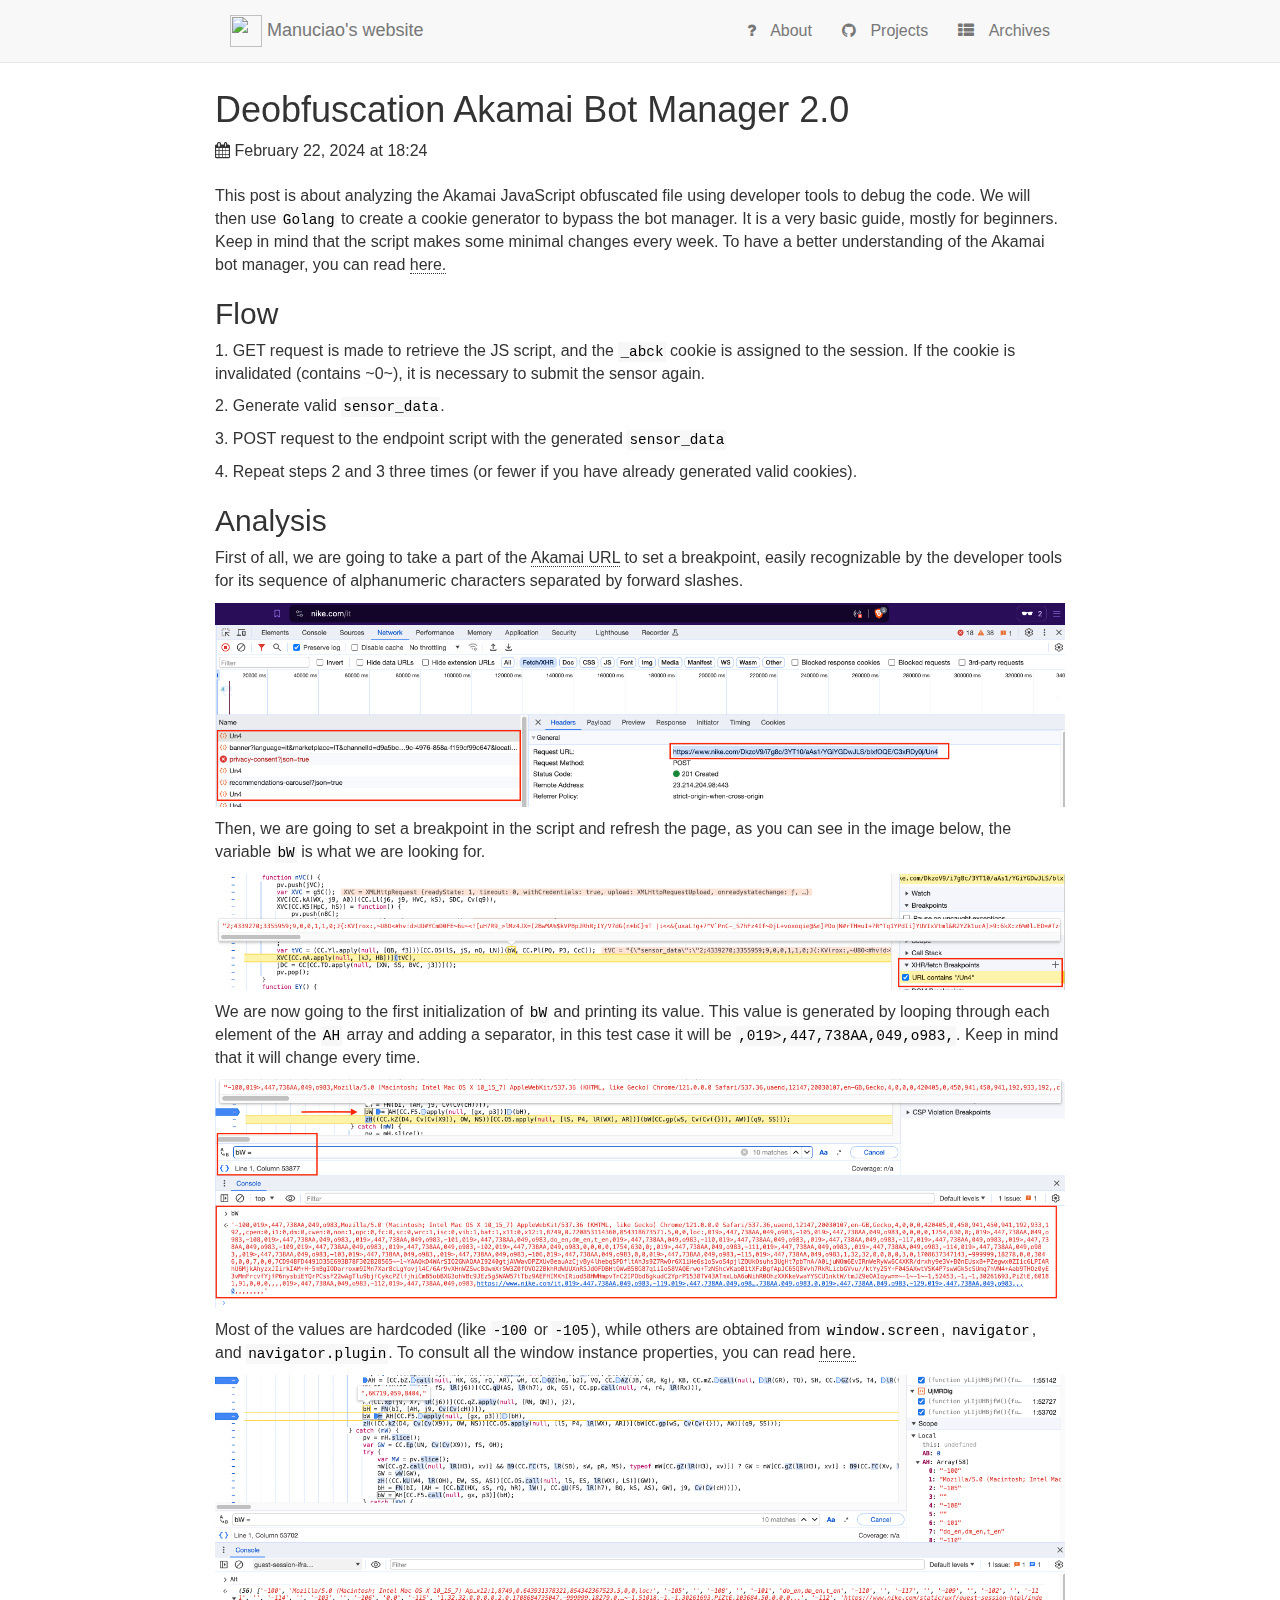
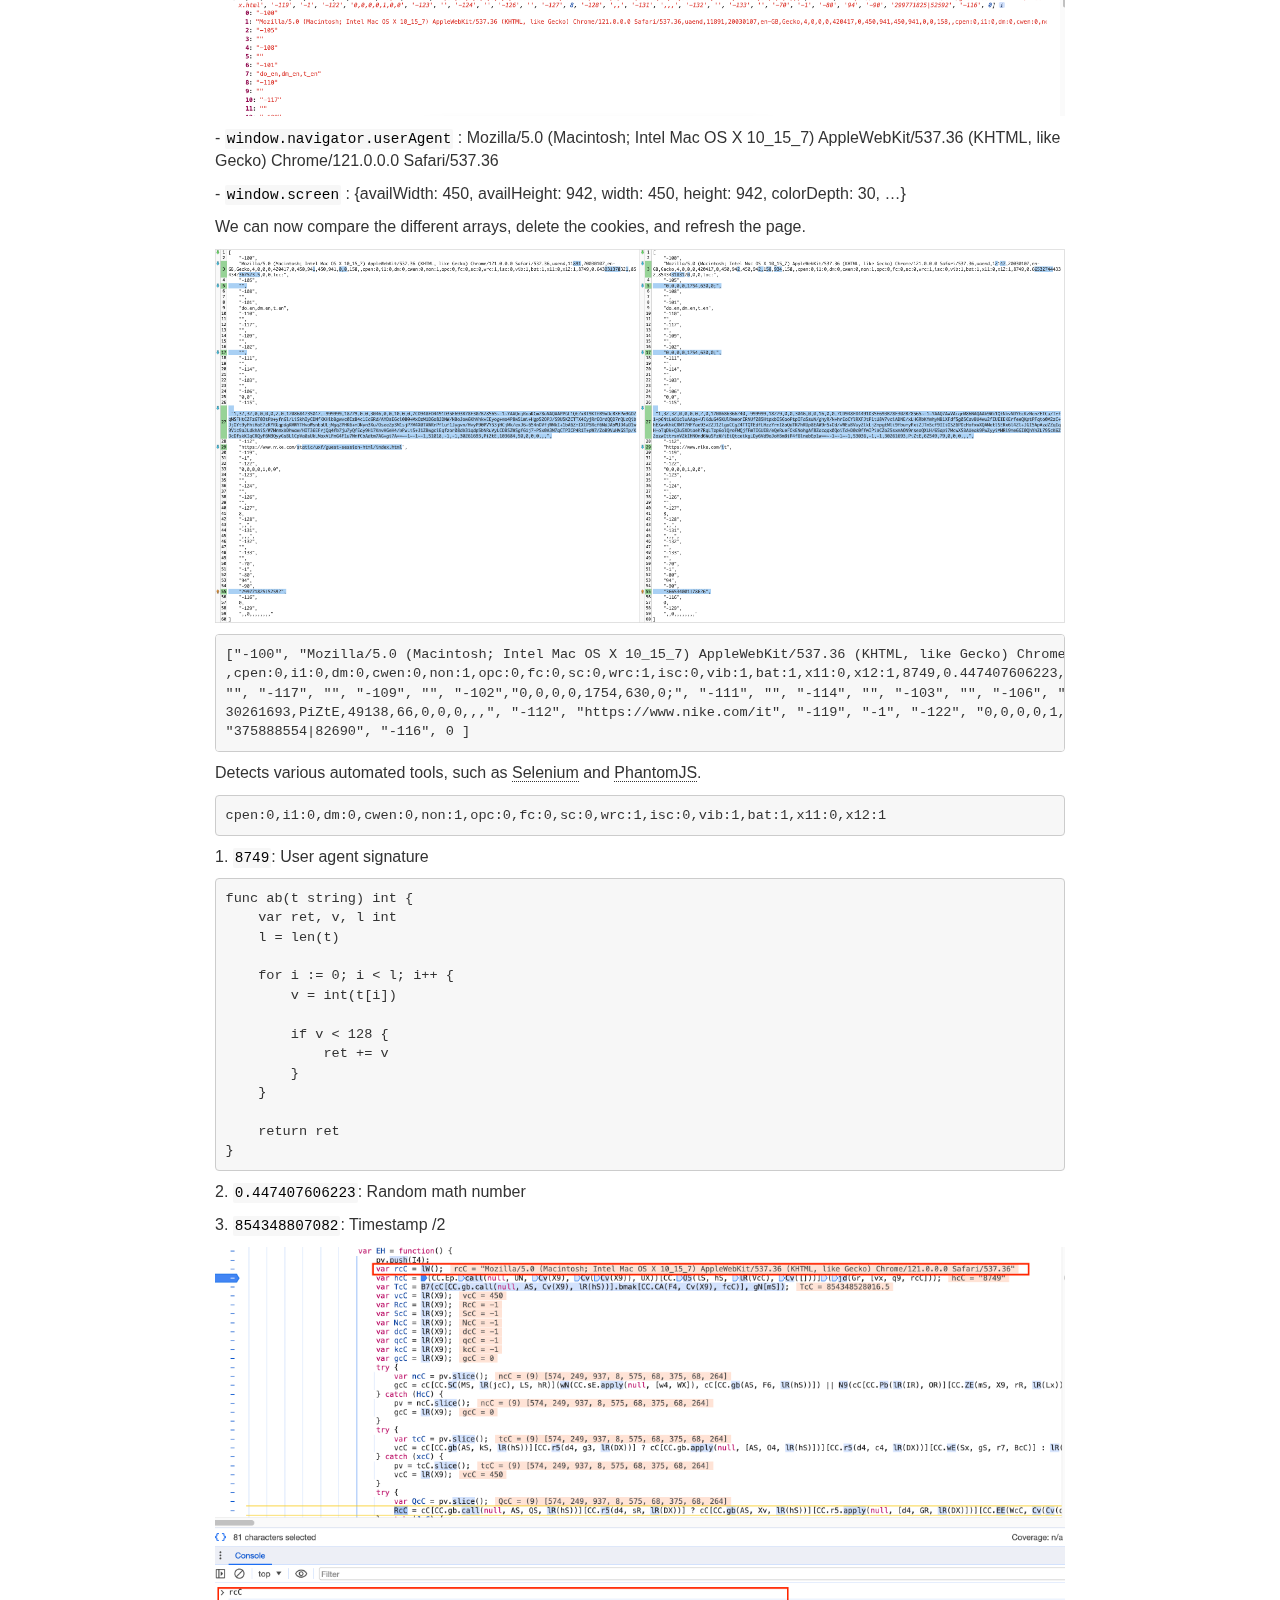
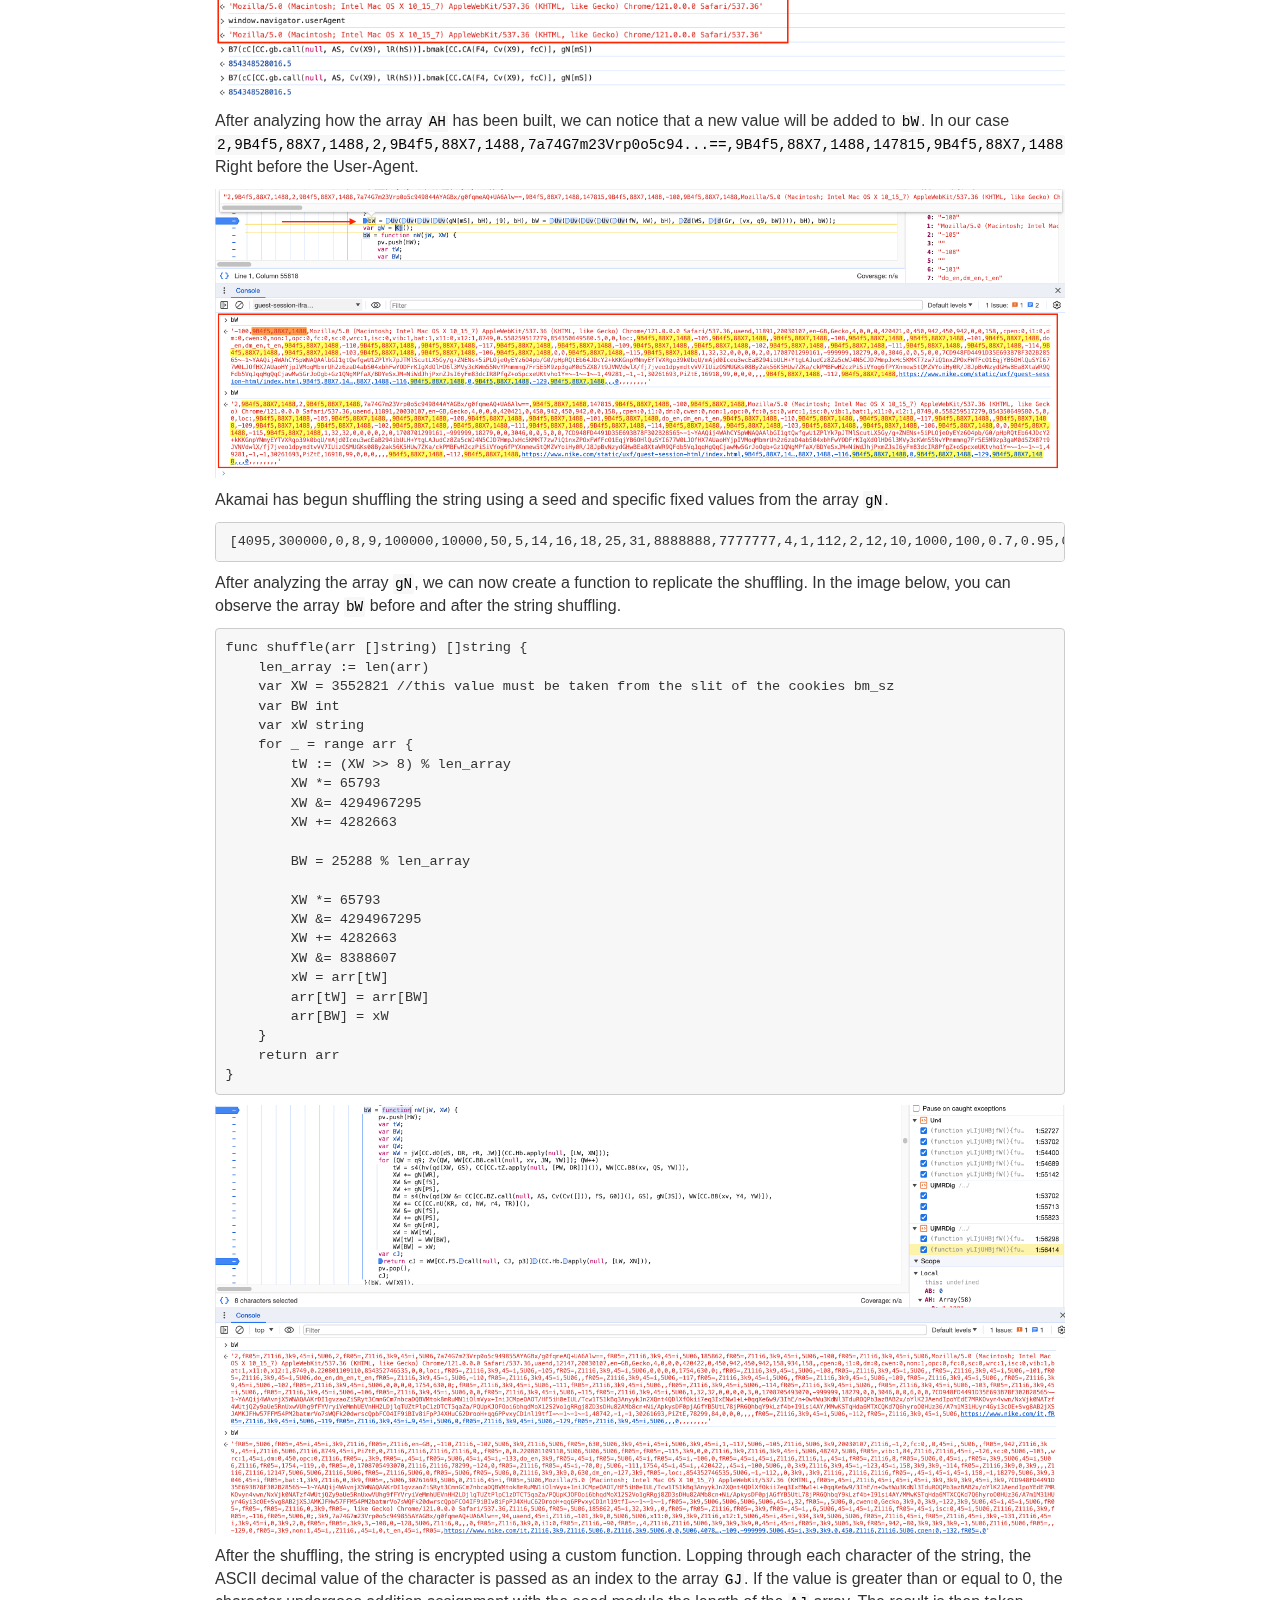
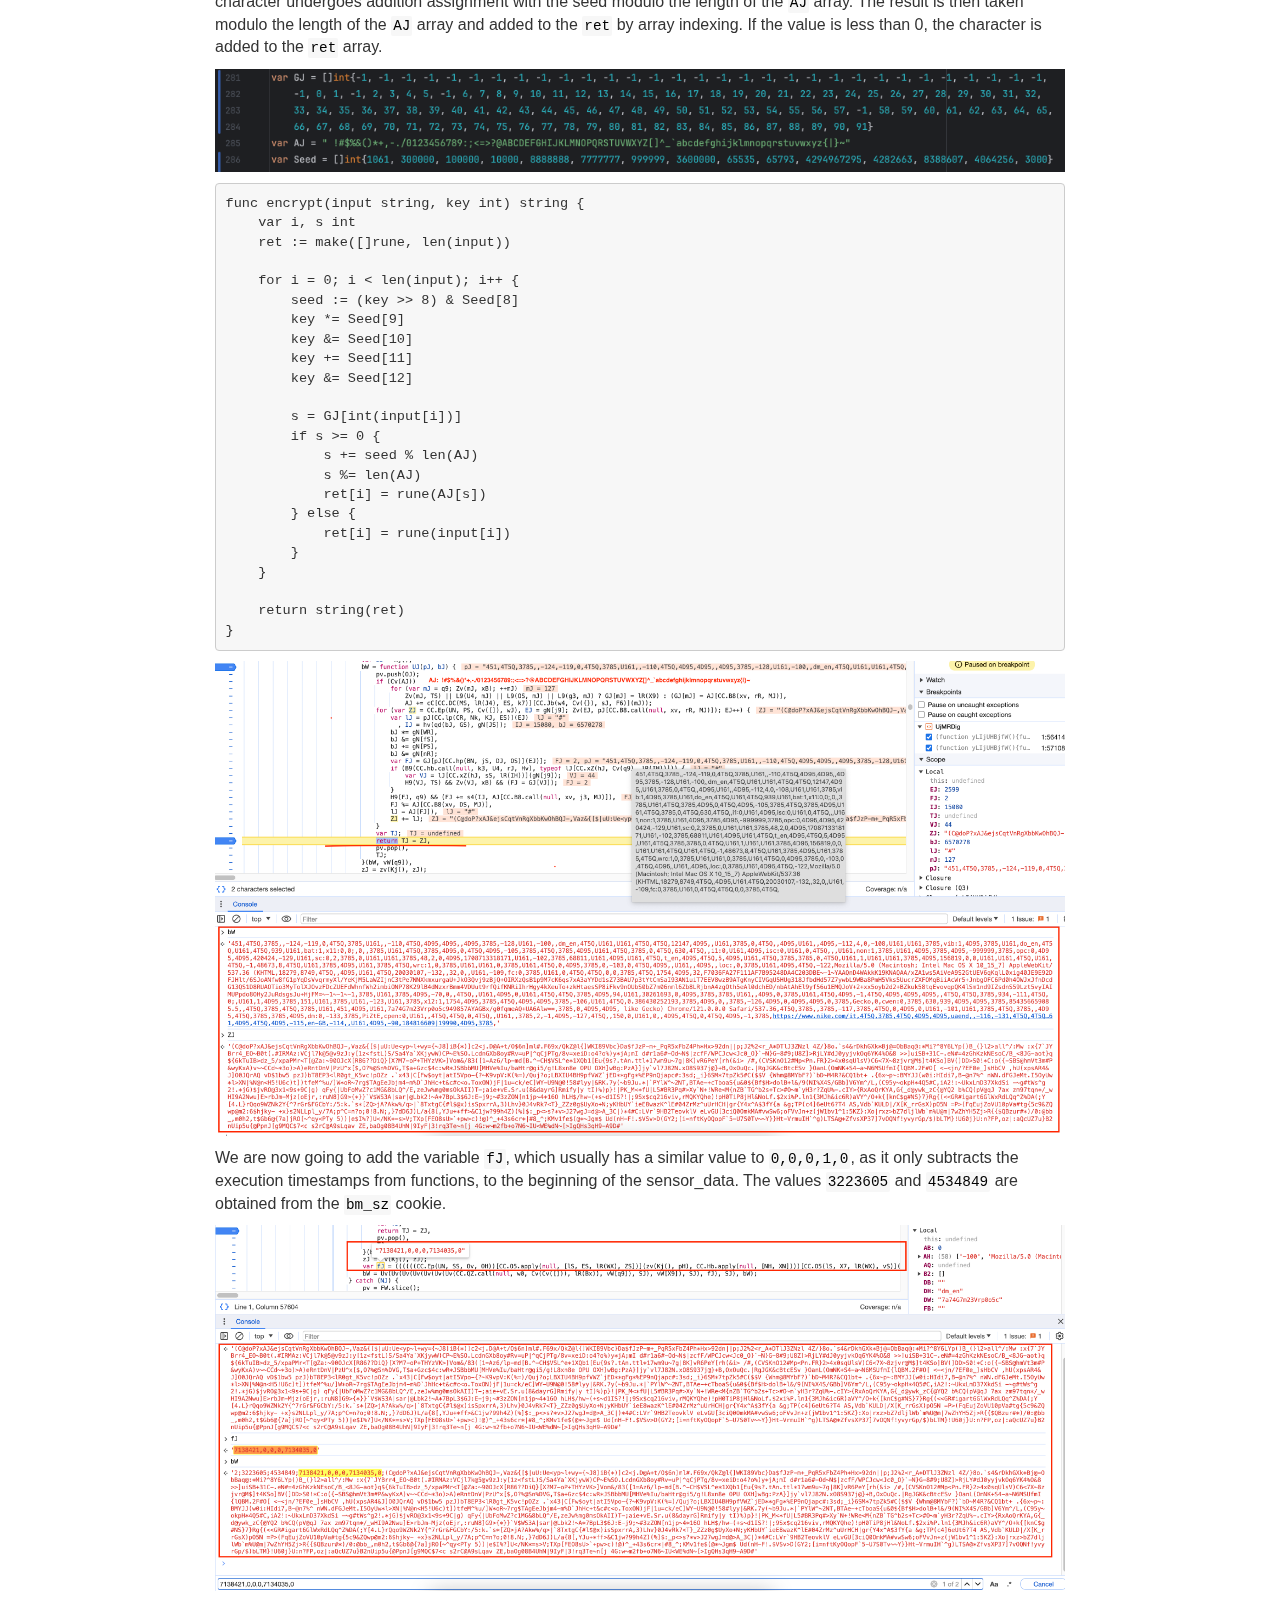
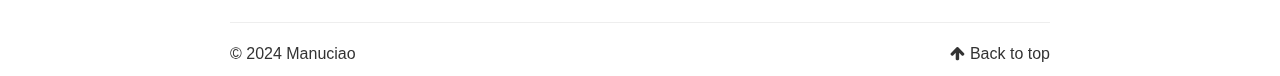
==== commit 7ee96a59: "added last akamai aprt && about page" ====
--- a/index.html
+++ b/index.html
@@ -75,22 +75,22 @@
                 <p>4. Repeat steps 2 and 3 three times (or fewer if you have already generated valid cookies).</p>
                 <h2>Analysis</h2>
                 <p>First of all, we are going to take a part of the <a href="https://www.nike.com/DkzoV9/i7g8c/3YT10/aAs1/YGiYGDwJLS/blxfOQE/C3xRDy0j/Un4">Akamai URL</a> to set a breakpoint, easily recognizable by the developer tools for its sequence of alphanumeric characters separated by forward slashes.</p>
-                <img class="align-center" src="img/akamai-url.png" alt="">
+                <img class="align-center" src="img/akamai/akamai-url.png" alt="">
                 <p>Then, we are going to set a breakpoint in the script and refresh the page, as you can see in the image below, the variable <tt class="docutils literal"><span class="pre">bW</span></tt> is what we are looking for.</p>
-                <img class="align-center" src="img/breakpoint.png" alt="">
+                <img class="align-center" src="img/akamai/breakpoint.png" alt="">
                 <p>We are now going to the first initialization of <tt class="docutils literal"><span class="pre">bW</span></tt> and printing its value.
                     This value is generated by looping through each element of the <tt class="docutils literal"><span class="pre">AH</span></tt> array and adding a separator, in this test case it will be <tt class="docutils literal"><span class="pre">,019>,447,738AA,049,o983,</span></tt>.
                     Keep in mind that it will change every time.
                 </p>
-                <img class="align-center" src="img/bW.png" alt="">
+                <img class="align-center" src="img/akamai/bW.png" alt="">
                 <p>Most of the values are hardcoded (like <tt class="docutils literal"><span class="pre">-100</span></tt> or <tt class="docutils literal"><span class="pre">-105</span></tt>), while others are obtained from <tt class="docutils literal"><span class="pre">window.screen</span></tt>, <tt class="docutils literal"><span class="pre">navigator</span></tt>, and <tt class="docutils literal"><span class="pre">navigator.plugin</span></tt>.
                     To consult all the window instance properties, you can read <a href="https://developer.mozilla.org/en-US/docs/Web/API/Window">here.</a>
                 </p>
-                <img class="align-center" src="img/ah.png" alt="">
+                <img class="align-center" src="img/akamai/ah.png" alt="">
                 <p>- <tt class="docutils literal"><span class="pre">window.navigator.userAgent</span></tt> : Mozilla/5.0 (Macintosh; Intel Mac OS X 10_15_7) AppleWebKit/537.36 (KHTML, like Gecko) Chrome/121.0.0.0 Safari/537.36 </p>
                 <p>- <tt class="docutils literal"><span class="pre">window.screen</span></tt> : {availWidth: 450, availHeight: 942, width: 450, height: 942, colorDepth: 30, …} </p>
                 <p>We can now compare the different arrays, delete the cookies, and refresh the page.</p>
-                <img class="align-center" src="img/compared.png " alt="">
+                <img class="align-center" src="img/akamai/compared.png " alt="">
                 <div class="highlight">
                      <pre><span></span>["-100", "Mozilla/5.0 (Macintosh; Intel Mac OS X 10_15_7) AppleWebKit/537.36 (KHTML, like Gecko) Chrome/121.0.0.0 Safari/537.36,uaend,12147,20030107,en-GB,Gecko,4,0,0,0,420420,0,450,942,450,942,158,934,158,
 ,cpen:0,i1:0,dm:0,cwen:0,non:1,opc:0,fc:0,sc:0,wrc:1,isc:0,vib:1,bat:1,x11:0,x12:1,8749,0.447407606223,854348807082,0,0,loc:", "-105", "0,0,0,0,1754,630,0;", "-108", "", "-101", "do_en,dm_en,t_en", "-110",
@@ -120,19 +120,19 @@
                 <p>
                 <p>2. <tt class="docutils literal"><span class="pre">0.447407606223</span></tt>: Random math number </p>
                 <p>3. <tt class="docutils literal"><span class="pre">854348807082</span></tt>: Timestamp /2 </p>
-                <img class="align-center" src="img/rcC.png" alt="">
+                <img class="align-center" src="img/akamai/rcC.png" alt="">
                 <p>After analyzing how the array <tt class="docutils literal"><span class="pre">AH</span></tt> has been built, we can notice that a new value will be added to <tt class="docutils literal"><span class="pre">bW</span></tt>. In our case
                     <tt class="docutils literal"><span class="pre">2,9B4f5,88X7,1488,2,9B4f5,88X7,1488,7a74G7m23Vrp0o5c94...==,9B4f5,88X7,1488,147815,9B4f5,88X7,1488</span></tt>
                     <br>Right before the User-Agent.
                 </p>
 
-                <img class="align-center" src="img/bW_enc.png" alt="">
+                <img class="align-center" src="img/akamai/bW_enc.png" alt="">
                 <p>Akamai has begun shuffling the string using a seed and specific fixed values from the array <tt class="docutils literal"><span class="pre">gN</span></tt>.</p>
                 <p>
                 <div class="highlight">
                     <pre><span></span><tt class="docutils literal"><span class="pre"></span></tt>[4095,300000,0,8,9,100000,10000,50,5,14,16,18,25,31,8888888,7777777,4,1,112,2,12,10,1000,100,0.7,0.95,0.98,0.9,0.8,0.1,0.4,0.07,0.025,255,0.22,4294967296,999999,3,17,22,23,3600000,65793,4294967295,4282663,65535,8388607,57,20,3000]</pre>
                 </div>
-                </p>
+
                 <p>After analyzing the array <tt class="docutils literal"><span class="pre">gN</span></tt>, we can now create a function to replicate the shuffling.
                 In the image below, you can observe the array <tt class="docutils literal"><span class="pre">bW</span></tt> before and after the string shuffling.</p>
 
@@ -159,14 +159,14 @@
     }
     return arr
 }</code></pre>
-                <img class="align-center" src="img/enc.png" alt="">
+                <img class="align-center" src="img/akamai/enc.png" alt="">
                 <p>After the shuffling, the string is encrypted using a custom function.
                 Lopping through each character of the string, the ASCII decimal value of the character is passed as an index to the array <tt class="docutils literal"><span class="pre">GJ</span></tt>.
                     If the value is greater than or equal to 0, the character undergoes addition assignment with the seed modulo the length of the <tt class="docutils literal"><span class="pre">AJ</span></tt> array.
                     The result is then taken modulo the length of the <tt class="docutils literal"><span class="pre">AJ</span></tt> array and added to the <tt class="docutils literal"><span class="pre">ret</span></tt> by array indexing.
                     If the value is less than 0, the character is added to the <tt class="docutils literal"><span class="pre">ret</span></tt> array.
                 </p>
-                <img class="align-center" src="img/array.png" alt="">
+                <img class="align-center" src="img/akamai/array.png" alt="">
                 <pre><code class="language-go">func encrypt(input string, key int) string {
     var i, s int
     ret := make([]rune, len(input))
@@ -190,8 +190,11 @@
 
     return string(ret)
 }</code></pre>
-                <img class="align-center" src="img/encrypt.png" alt="">
-
+                <img class="align-center" src="img/akamai/encrypt.png" alt="">
+                <p>
+                    We are now going to add the variable <tt class="docutils literal"><span class="pre">fJ</span></tt>, which usually has a similar value to <tt class="docutils literal"><span class="pre">0,0,0,1,0</span></tt>, as it only subtracts the execution timestamps from functions, to the beginning of the sensor_data. The values <tt class="docutils literal"><span class="pre">3223605</span></tt> and <tt class="docutils literal"><span class="pre">4534849</span></tt> are obtained from the <tt class="docutils literal"><span class="pre">bm_sz</span></tt> cookie.
+                </p>
+                <img class="align-center" src="img/akamai/Screenshot%202024-02-23%20at%2021.43.56.png" alt="">
             </div>
         </article>
     </div>
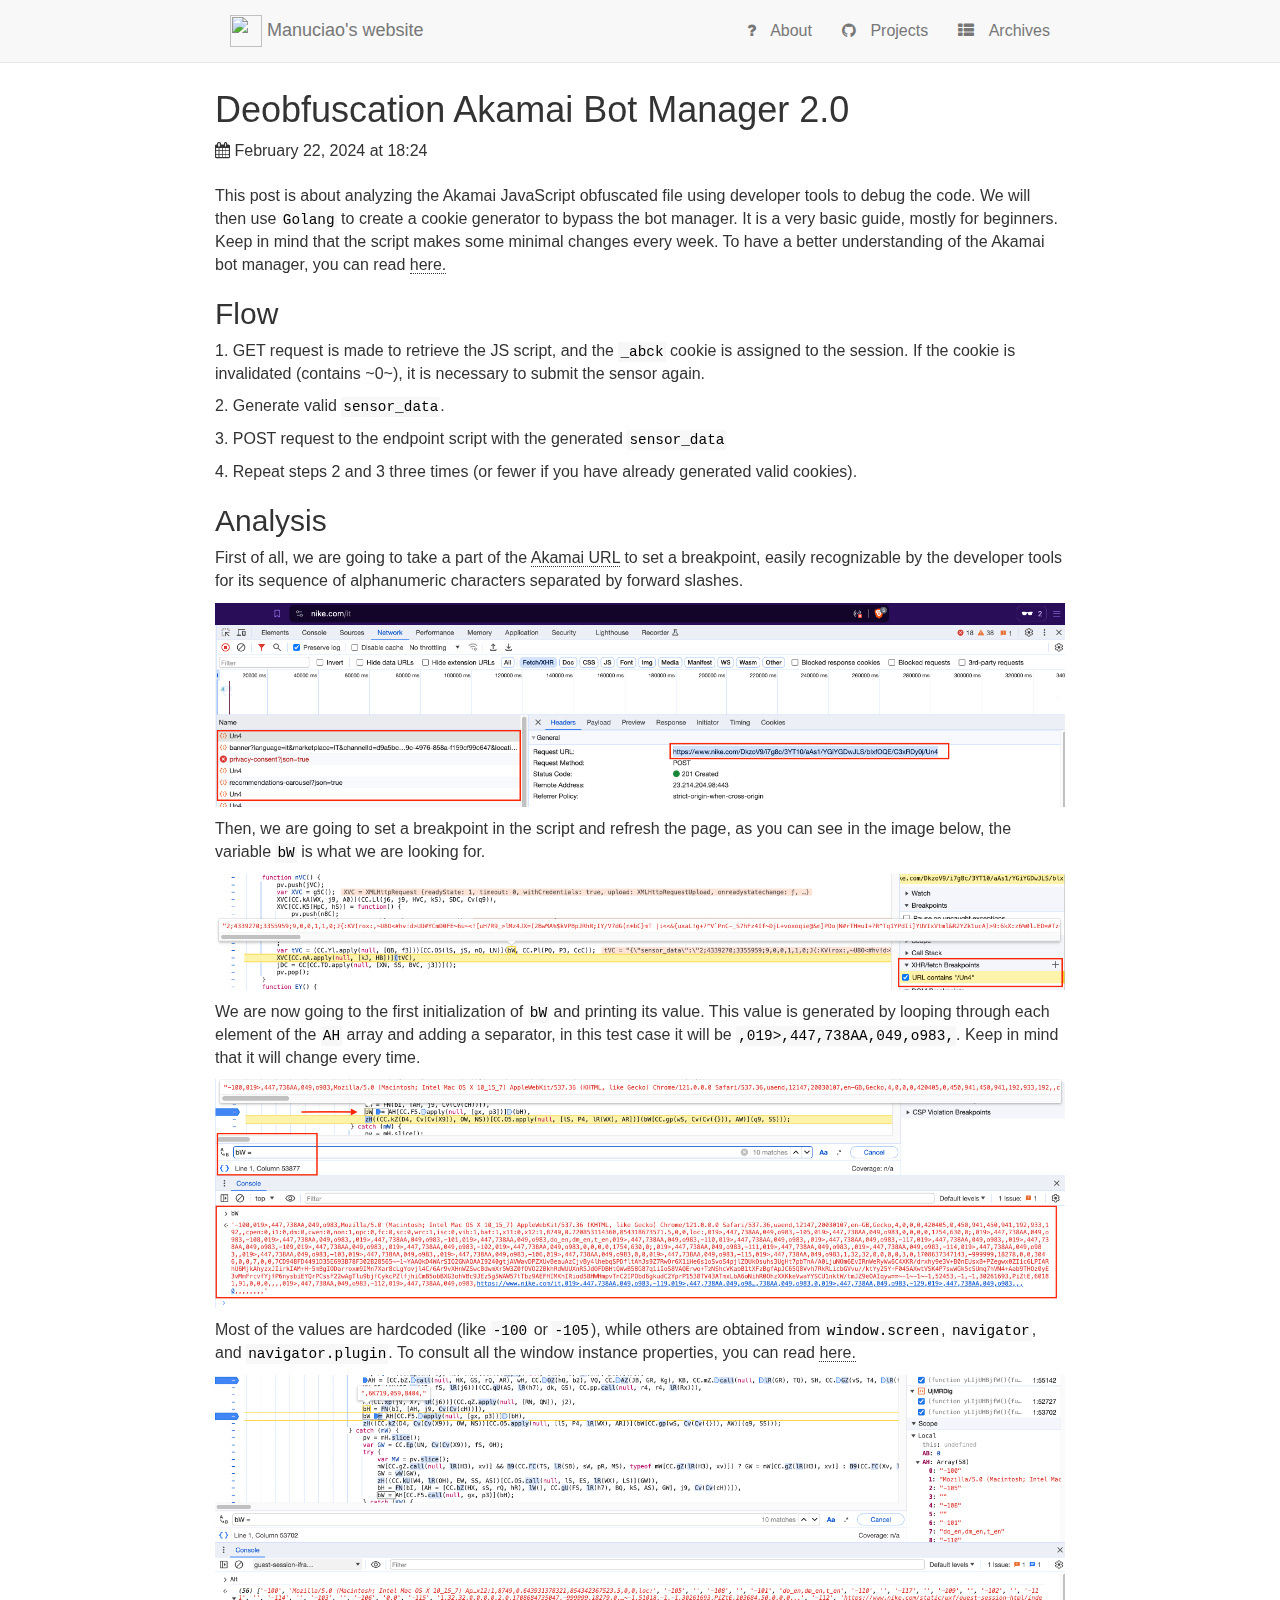
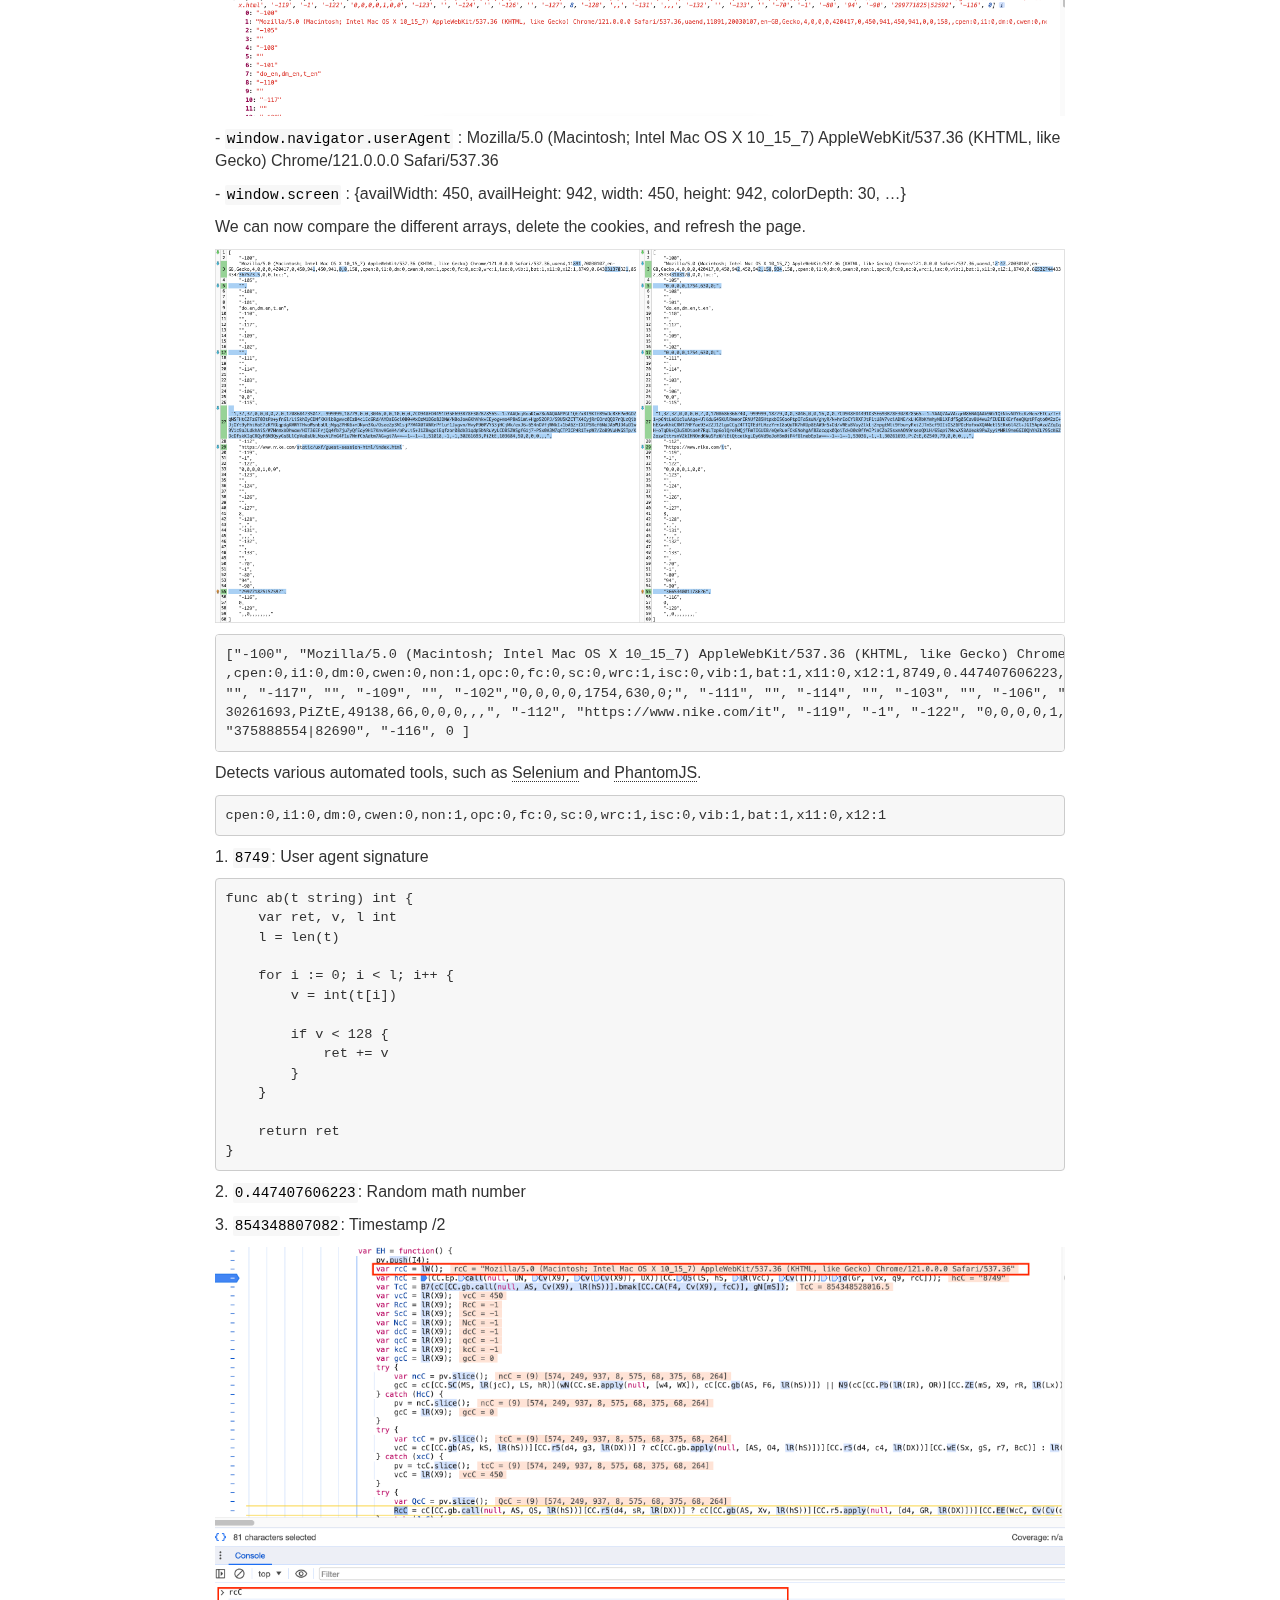
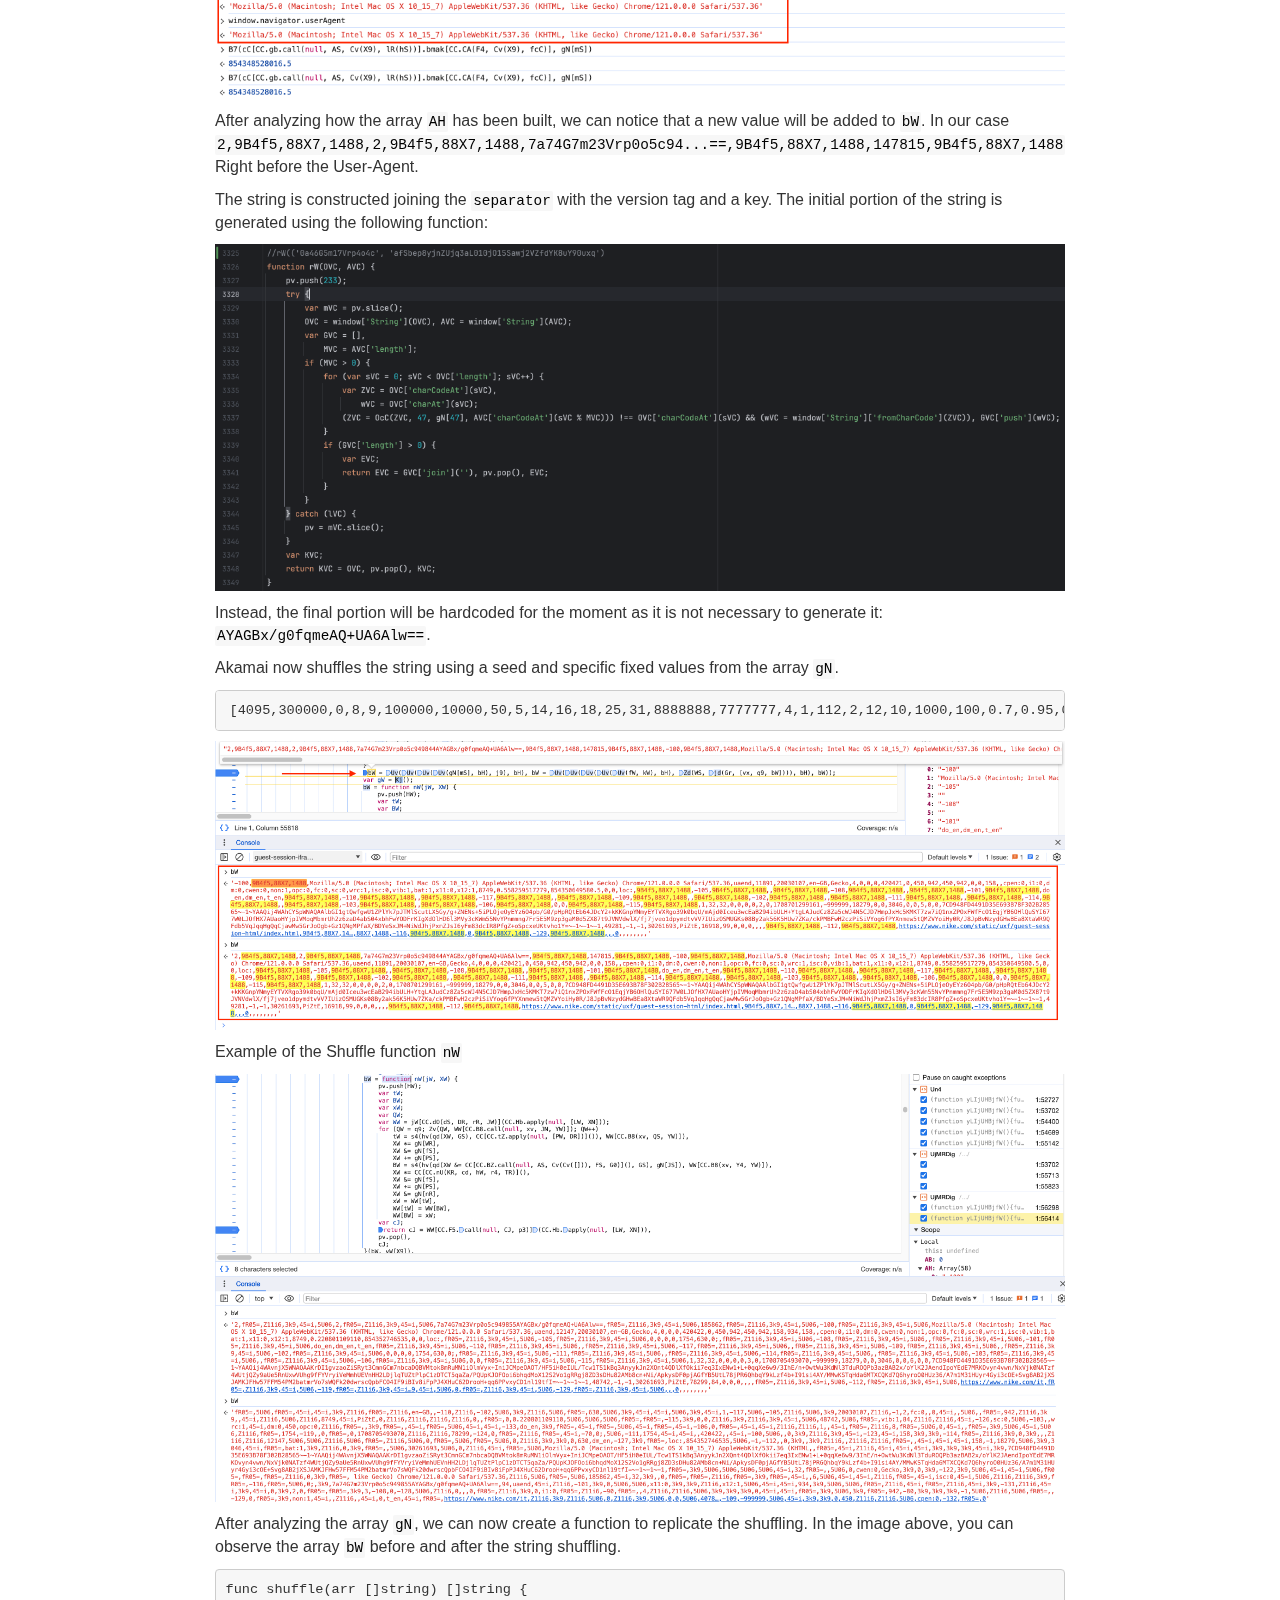
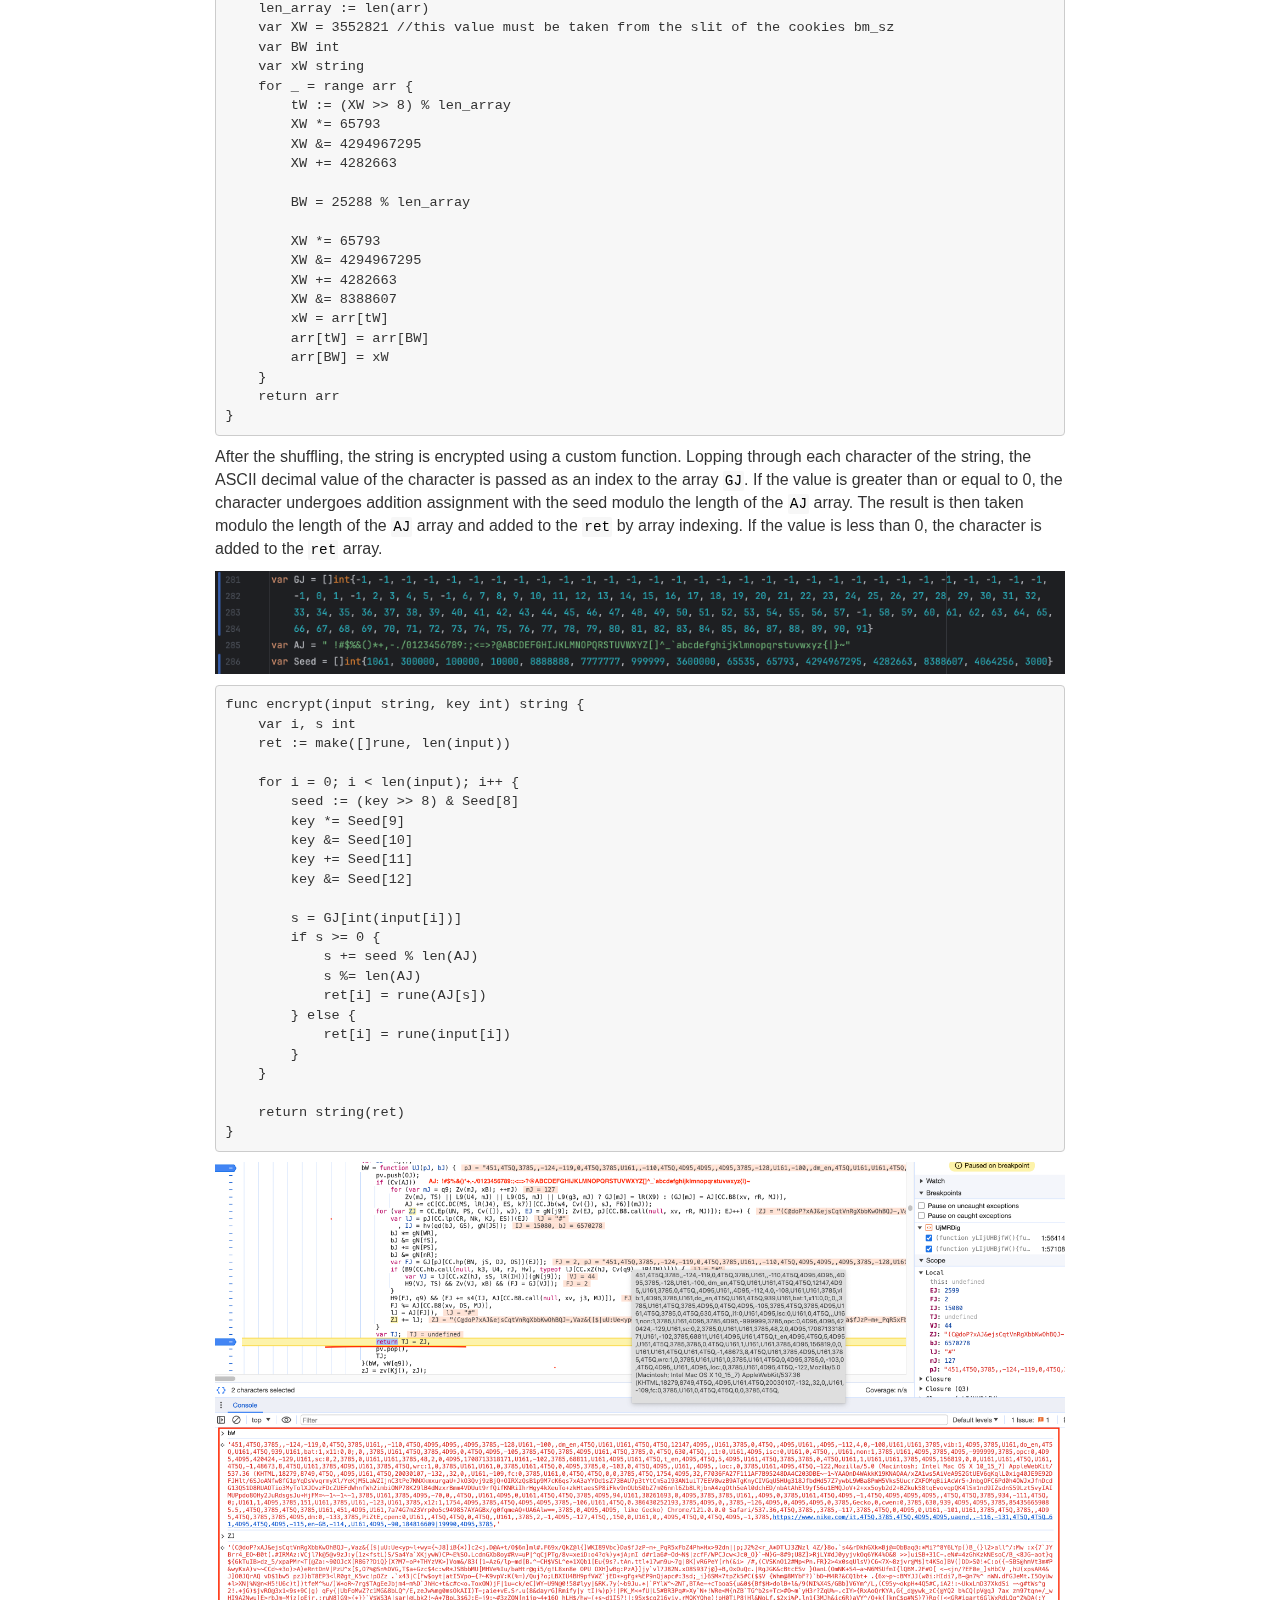
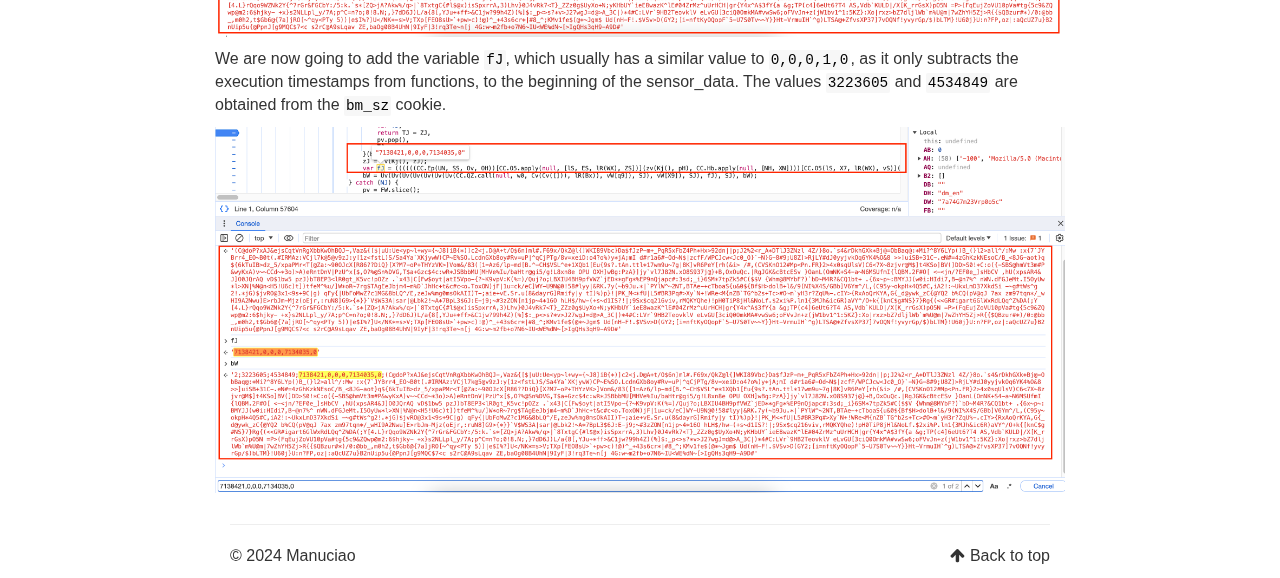
==== commit 726091e6: "Shuffle" ====
--- a/index.html
+++ b/index.html
@@ -126,15 +126,21 @@
                     <br>Right before the User-Agent.
                 </p>
 
-                <img class="align-center" src="img/akamai/bW_enc.png" alt="">
-                <p>Akamai has begun shuffling the string using a seed and specific fixed values from the array <tt class="docutils literal"><span class="pre">gN</span></tt>.</p>
-                <p>
+                <p>The string is constructed joining the <tt class="docutils literal"><span class="pre">separator</span></tt> with the version tag and a key.
+                    The initial portion of the string is generated using the following function:</p>
+                <img class="align-center" src="img/akamai/rW.png" alt="">
+                <p>Instead, the final portion will be hardcoded for the moment as it is not necessary to generate it: <tt class="docutils literal"><span class="pre">AYAGBx/g0fqmeAQ+UA6Alw==</span></tt>.</p>
+                <p>Akamai now shuffles the string using a seed and specific fixed values from the array <tt class="docutils literal"><span class="pre">gN</span></tt>.</p>
                 <div class="highlight">
                     <pre><span></span><tt class="docutils literal"><span class="pre"></span></tt>[4095,300000,0,8,9,100000,10000,50,5,14,16,18,25,31,8888888,7777777,4,1,112,2,12,10,1000,100,0.7,0.95,0.98,0.9,0.8,0.1,0.4,0.07,0.025,255,0.22,4294967296,999999,3,17,22,23,3600000,65793,4294967295,4282663,65535,8388607,57,20,3000]</pre>
                 </div>
 
+                <img class="align-center" src="img/akamai/bW_enc.png" alt="">
+                <p class="image-caption">Example of the Shuffle function <tt class="docutils literal"><span class="pre">nW</span></tt></p>
+                <img class="align-center" src="img/akamai/enc.png" alt="">
+
                 <p>After analyzing the array <tt class="docutils literal"><span class="pre">gN</span></tt>, we can now create a function to replicate the shuffling.
-                In the image below, you can observe the array <tt class="docutils literal"><span class="pre">bW</span></tt> before and after the string shuffling.</p>
+                In the image above, you can observe the array <tt class="docutils literal"><span class="pre">bW</span></tt> before and after the string shuffling.</p>
 
                 <pre><code class="language-go">func shuffle(arr []string) []string {
     len_array := len(arr)
@@ -159,7 +165,7 @@
     }
     return arr
 }</code></pre>
-                <img class="align-center" src="img/akamai/enc.png" alt="">
+
                 <p>After the shuffling, the string is encrypted using a custom function.
                 Lopping through each character of the string, the ASCII decimal value of the character is passed as an index to the array <tt class="docutils literal"><span class="pre">GJ</span></tt>.
                     If the value is greater than or equal to 0, the character undergoes addition assignment with the seed modulo the length of the <tt class="docutils literal"><span class="pre">AJ</span></tt> array.
